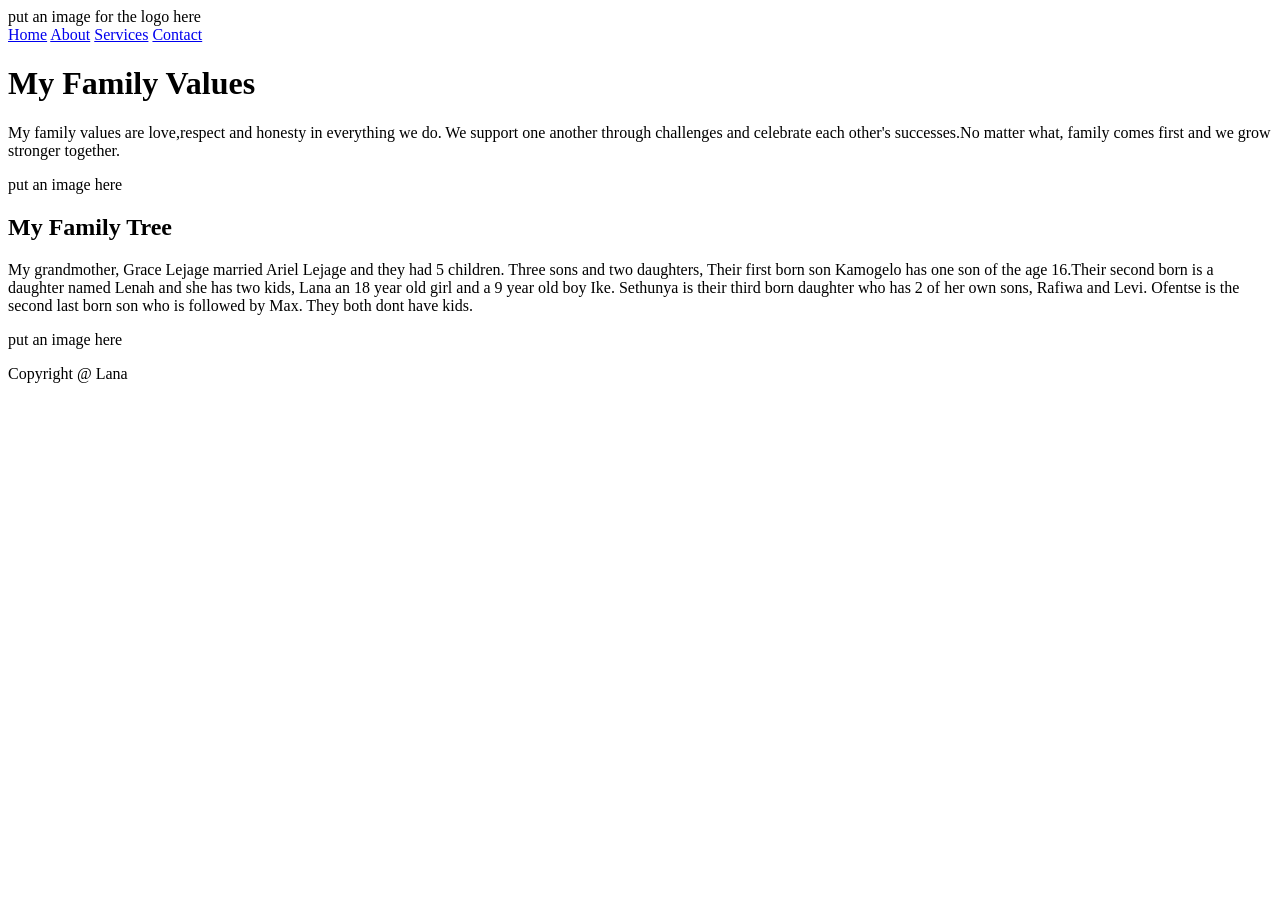
==== index.html @ 3b67d64e "Initial commit: Added simple HTML page" ====
<DOCTYPE html>
<html lang="en">
<head>
	<meta chartset="UTF-8">
	<meta name="viewport" content="width=device-width, initial-scale=1.0">
<title> Lana's Recipe Hub </title>
</head>
 <body>
  <header>
   put an image for the logo here
  </header>
  <nav>
	 <a href="index.html">Home</a>
	 <a href="about.html">About</a>
	 <a href="services.html">Services</a>
	 <a href="contact.html">Contact</a>
  </nav>
  <content>
   <h1>My Family Values </h1>
    <p>
     My family values are love,respect and honesty in everything we do. We support one another through challenges and celebrate each other's successes.No matter what, family comes first and we grow stronger together.
    </p>
     <header> 
      put an image here
     </header>
   <h2>My Family Tree </h2> 
    <p>
     My grandmother, Grace Lejage married Ariel Lejage and they had 5 children. Three sons and two daughters, Their first born son Kamogelo has one son of the age 16.Their second born is a daughter named Lenah and she has two kids, Lana an 18 year old girl and a 9 year old boy Ike. Sethunya is their third born daughter who has 2 of her own sons, Rafiwa and Levi. Ofentse is the second last born son who is followed by Max. They both dont have kids. 
    </p>
     <header>
      put an image here
     </header>
   </content>
   <footer>
    <p>
     Copyright @ Lana
    </p>
   </footer> 
  </body>

</html>
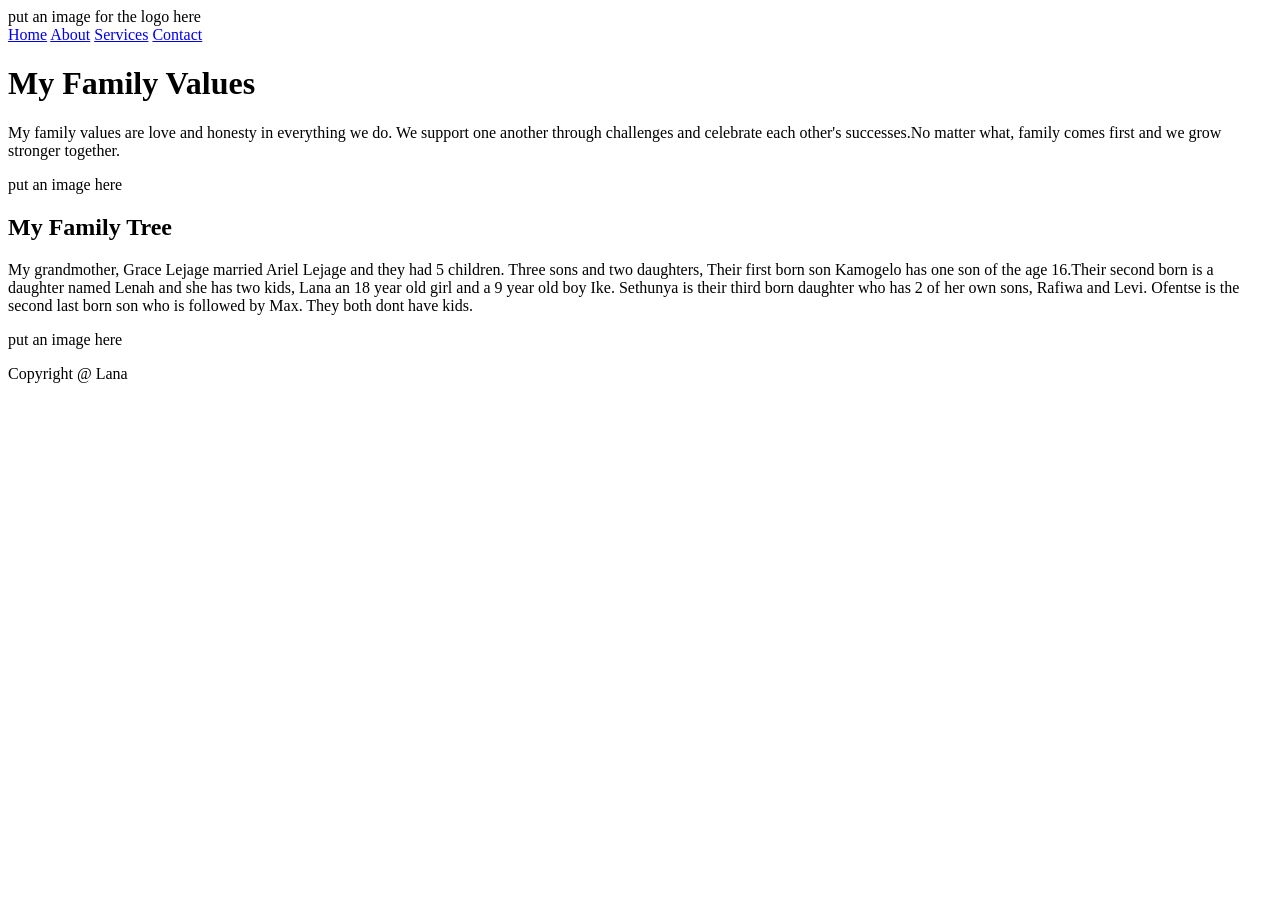
==== commit b76ac915: "Update index.html" ====
--- a/index.html
+++ b/index.html
@@ -18,7 +18,7 @@
   <content>
    <h1>My Family Values </h1>
     <p>
-     My family values are love,respect and honesty in everything we do. We support one another through challenges and celebrate each other's successes.No matter what, family comes first and we grow stronger together.
+     My family values are love and honesty in everything we do. We support one another through challenges and celebrate each other's successes.No matter what, family comes first and we grow stronger together.
     </p>
      <header> 
       put an image here
@@ -38,4 +38,4 @@
    </footer> 
   </body>
 
-</html>+</html>
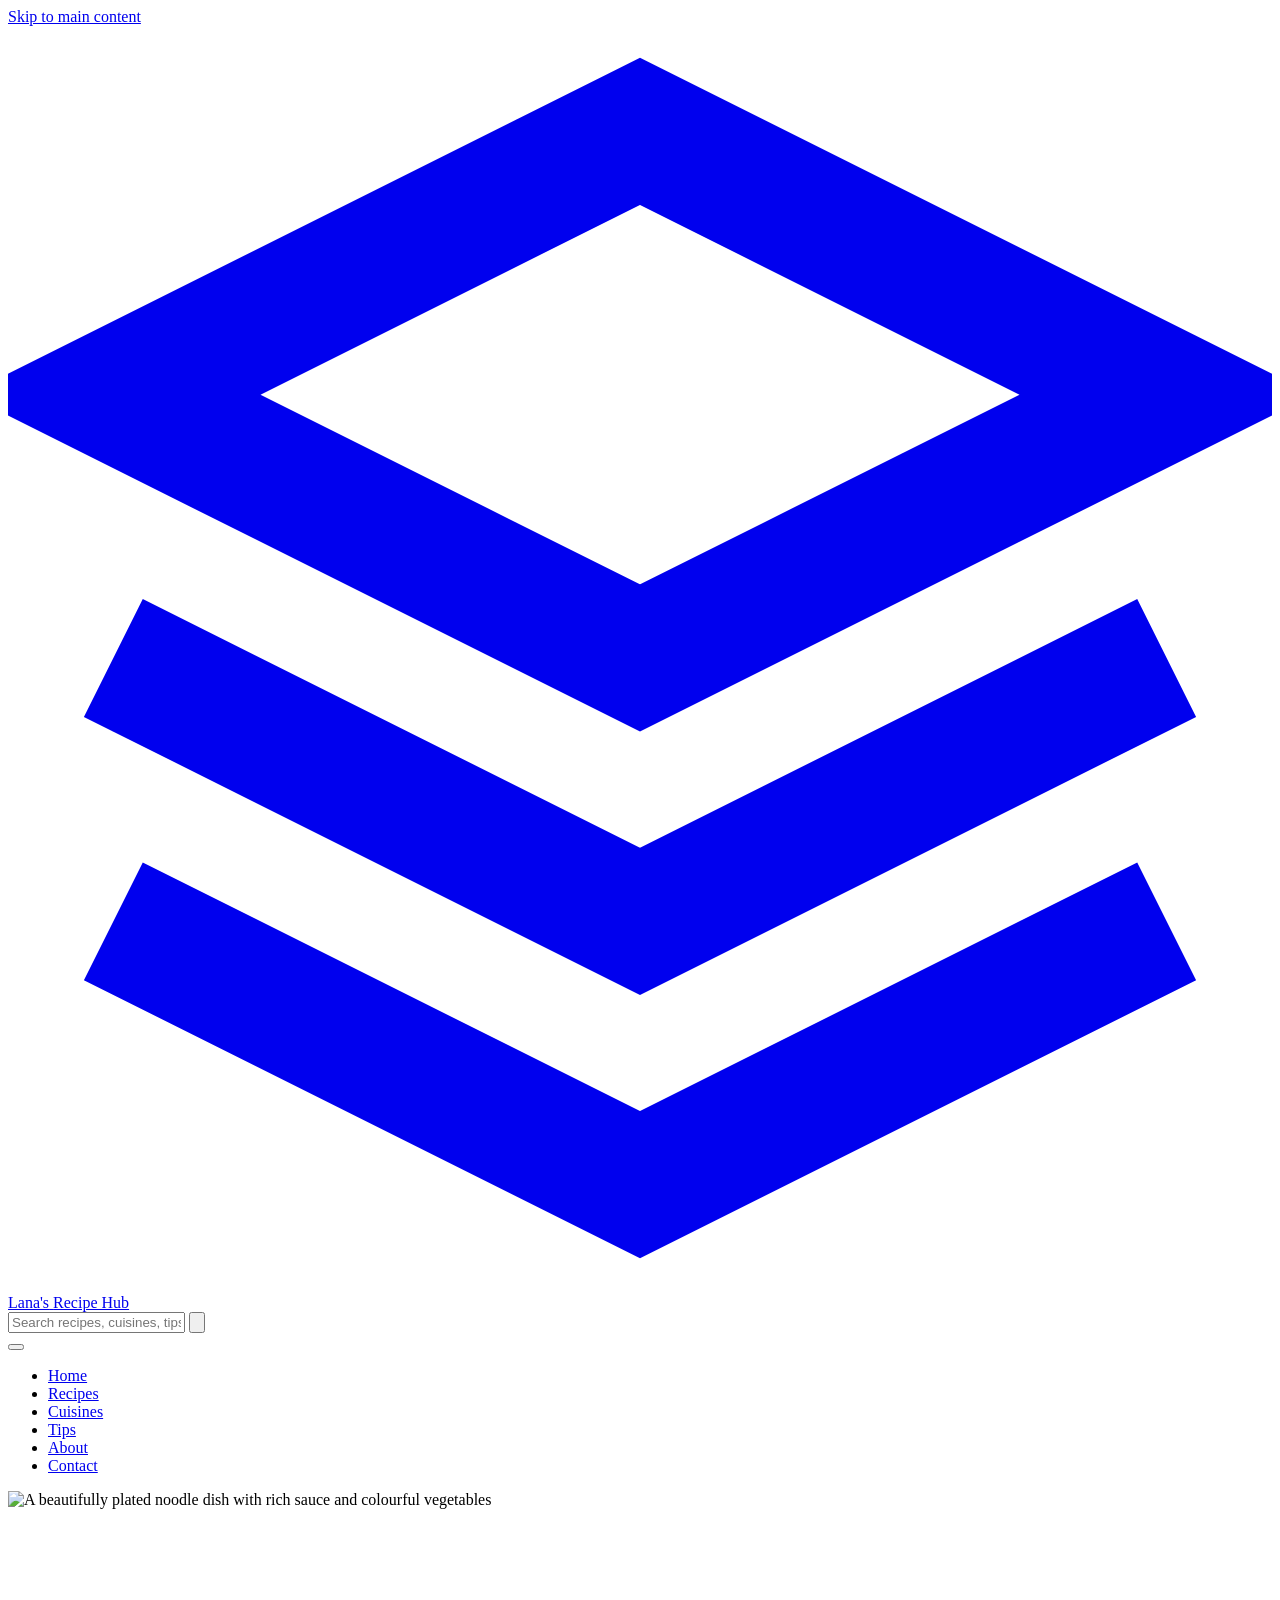
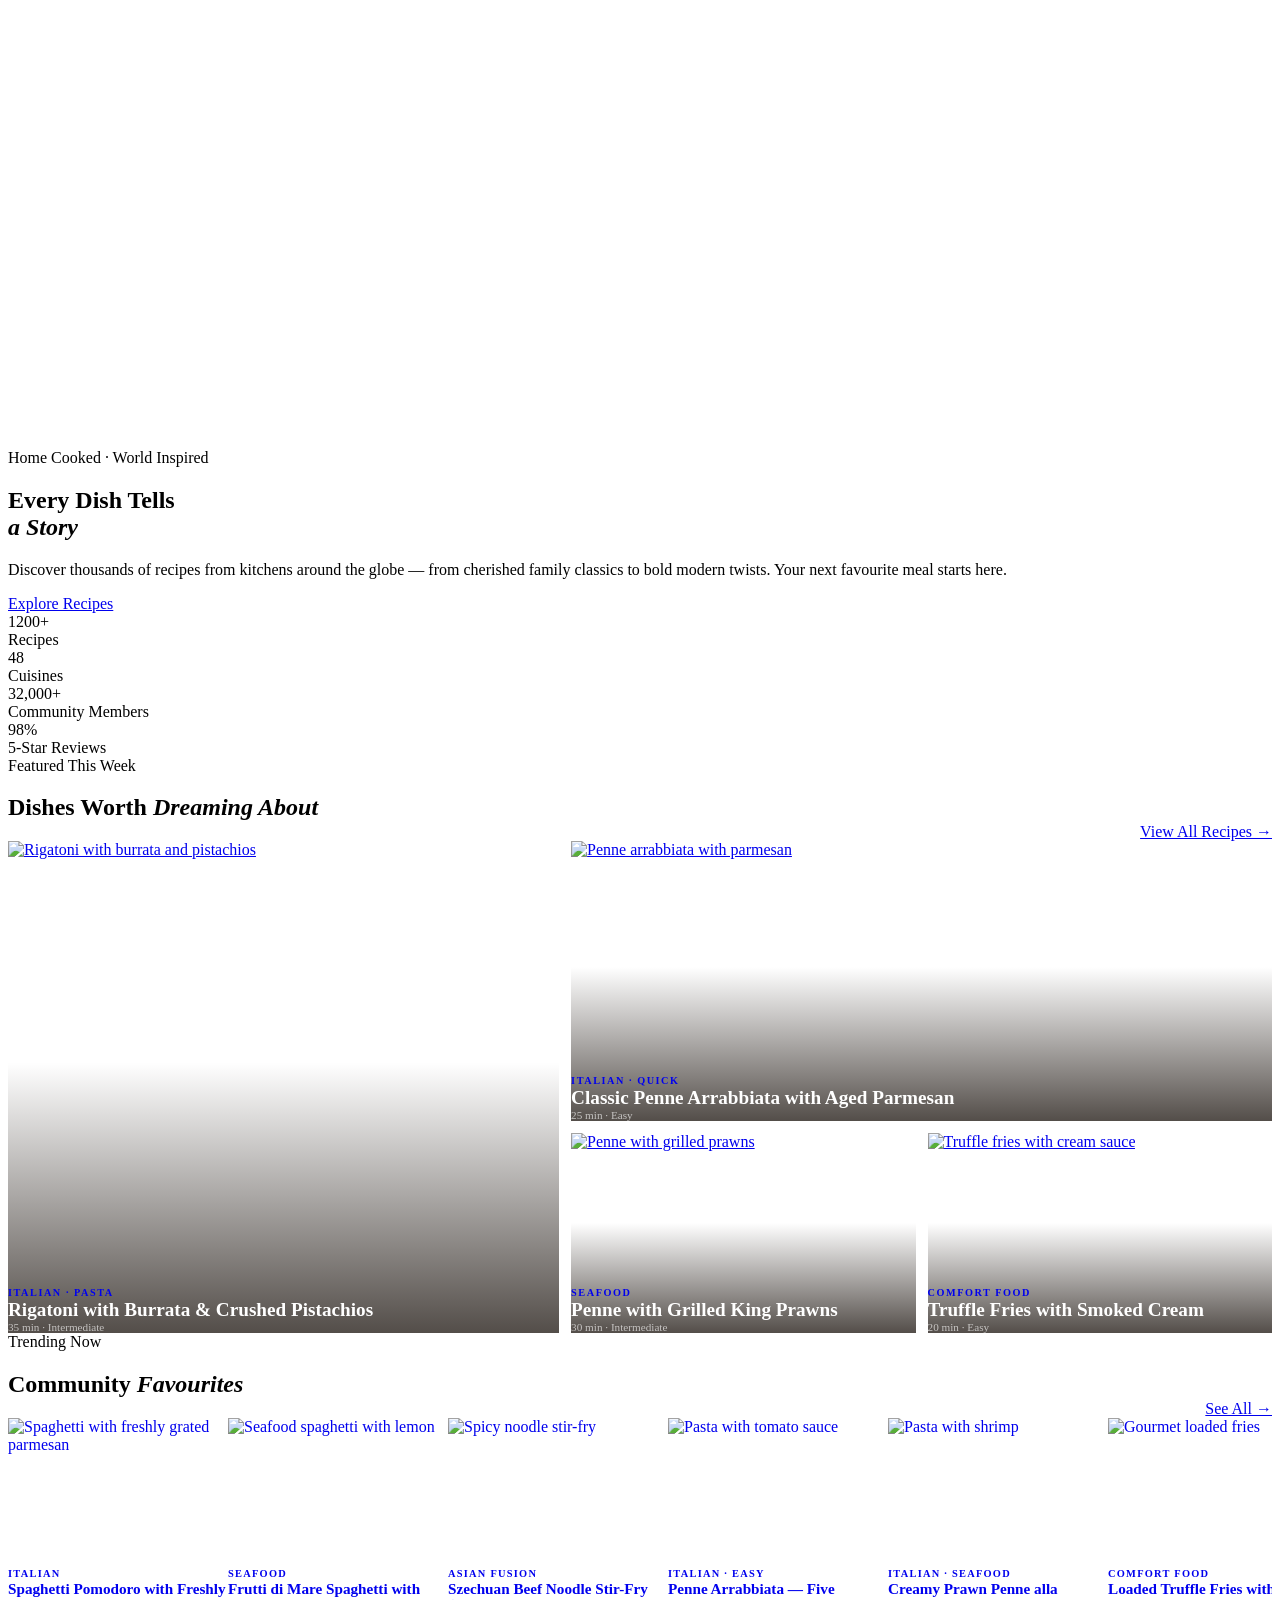
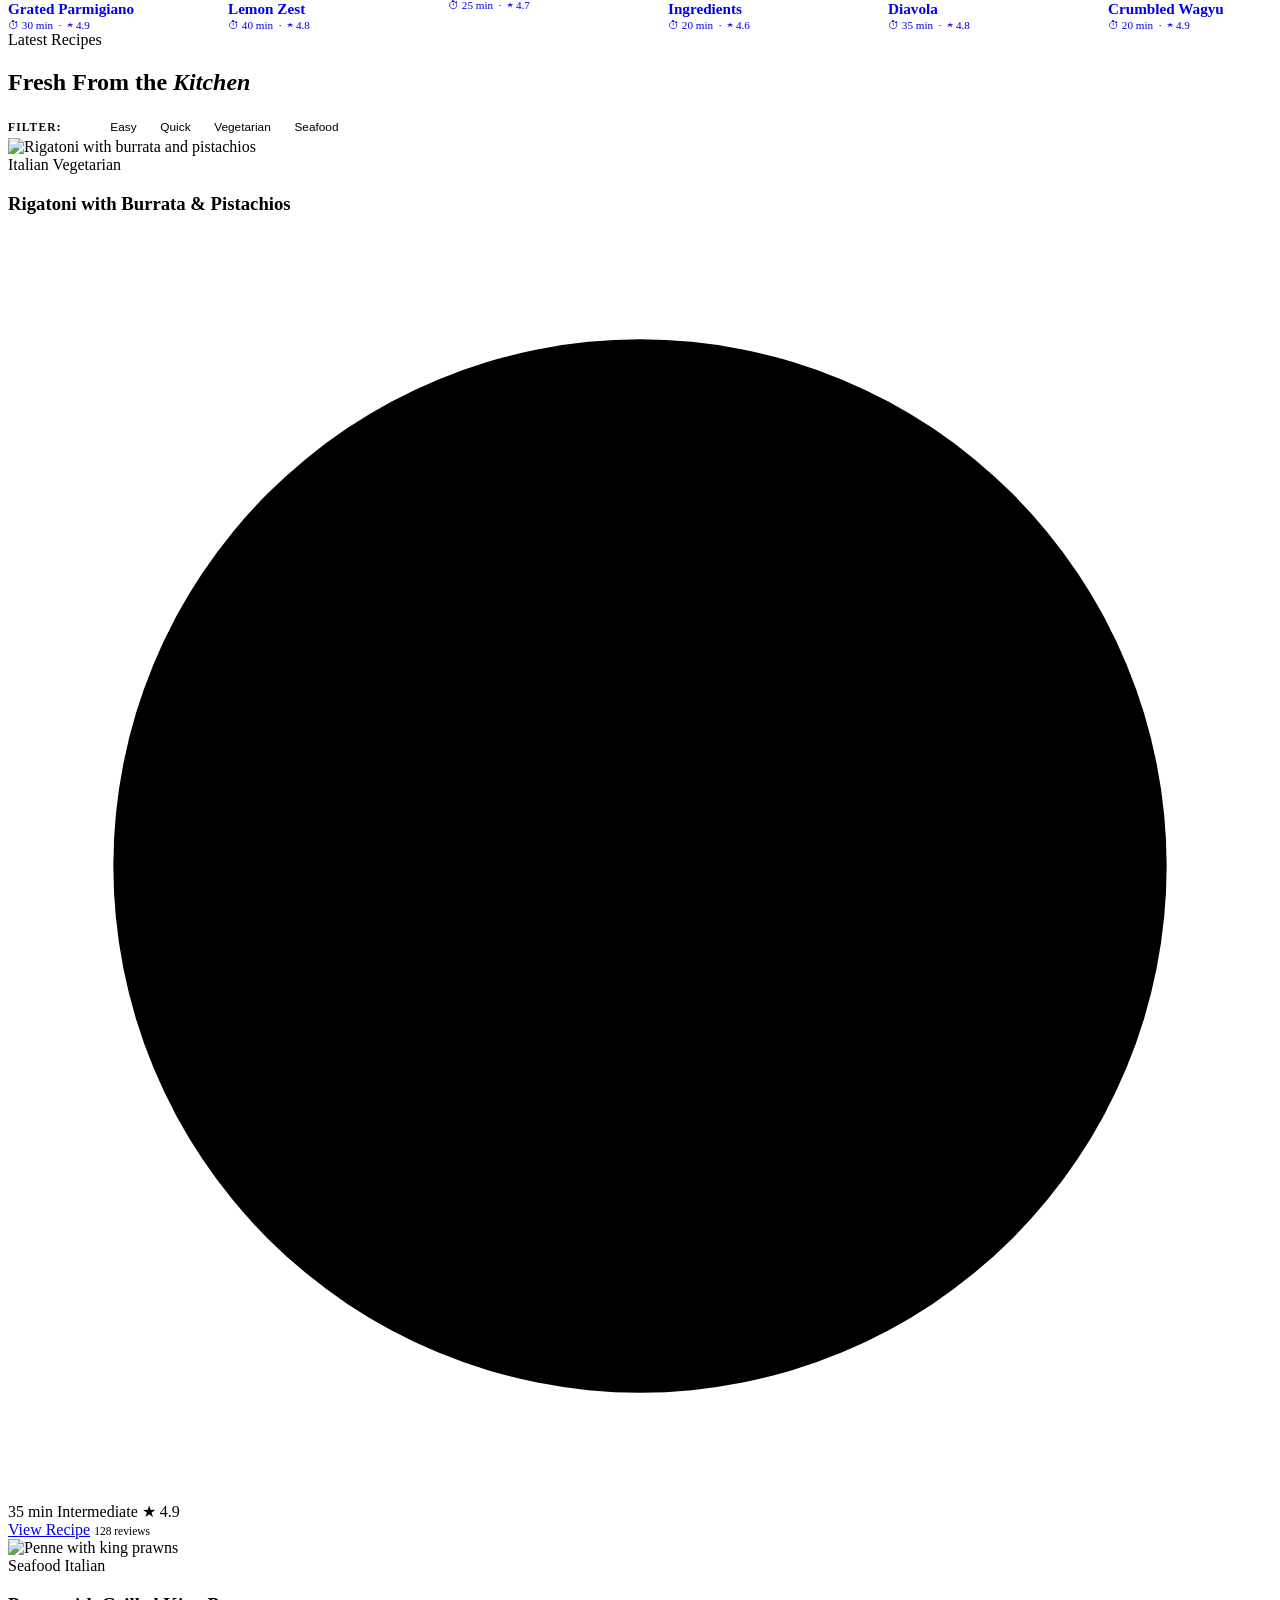
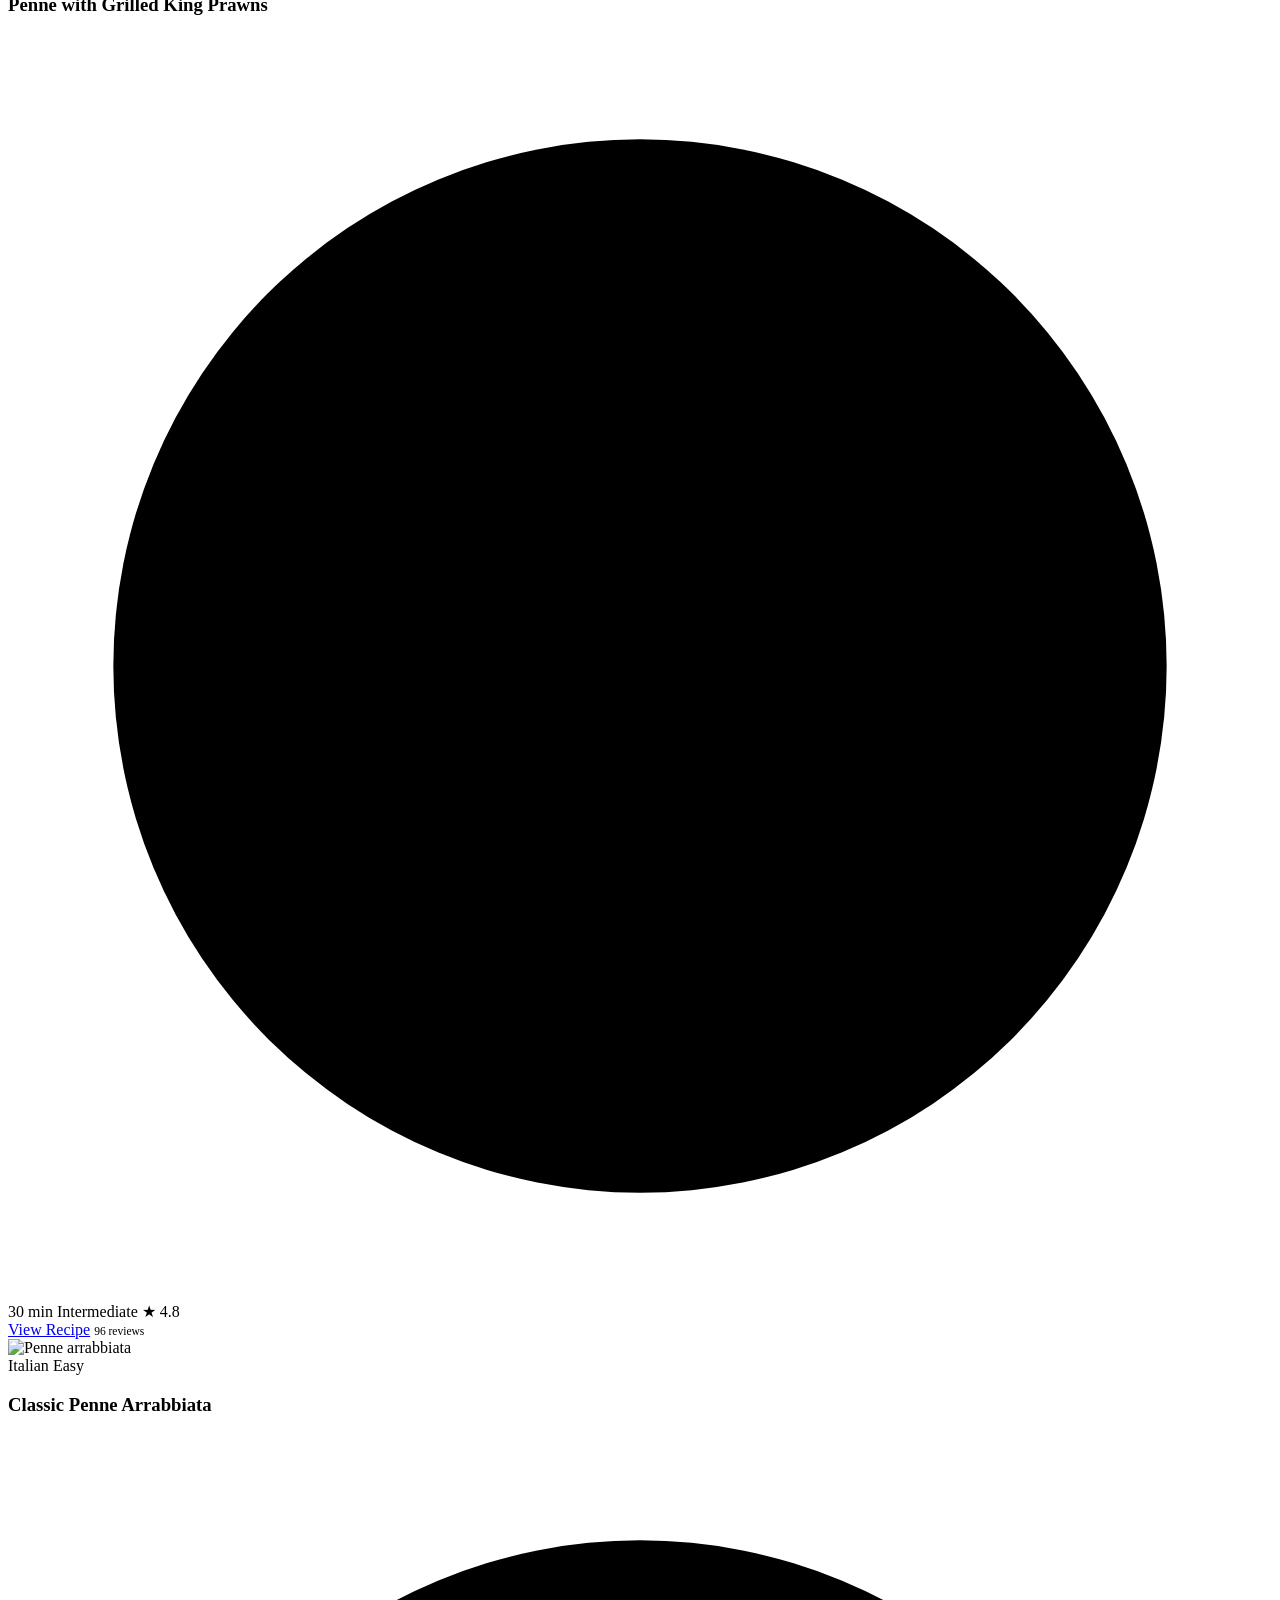
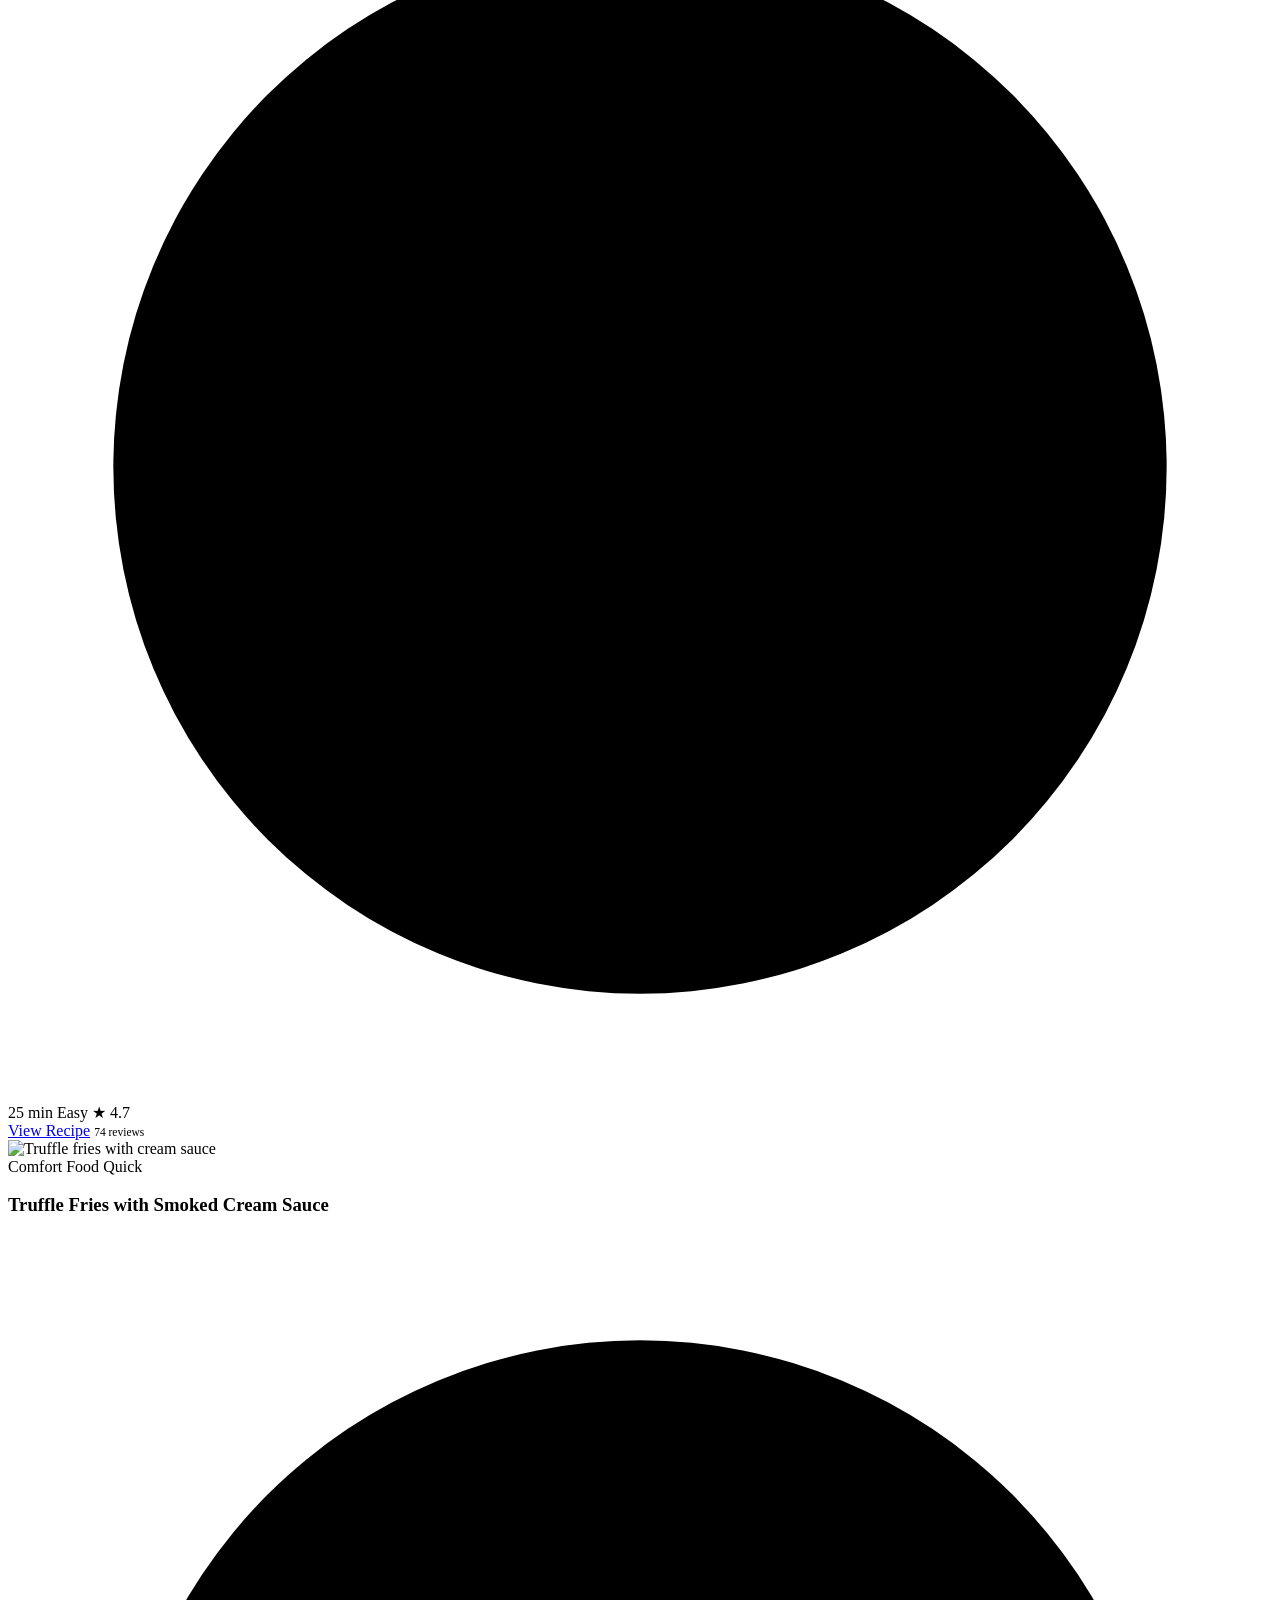
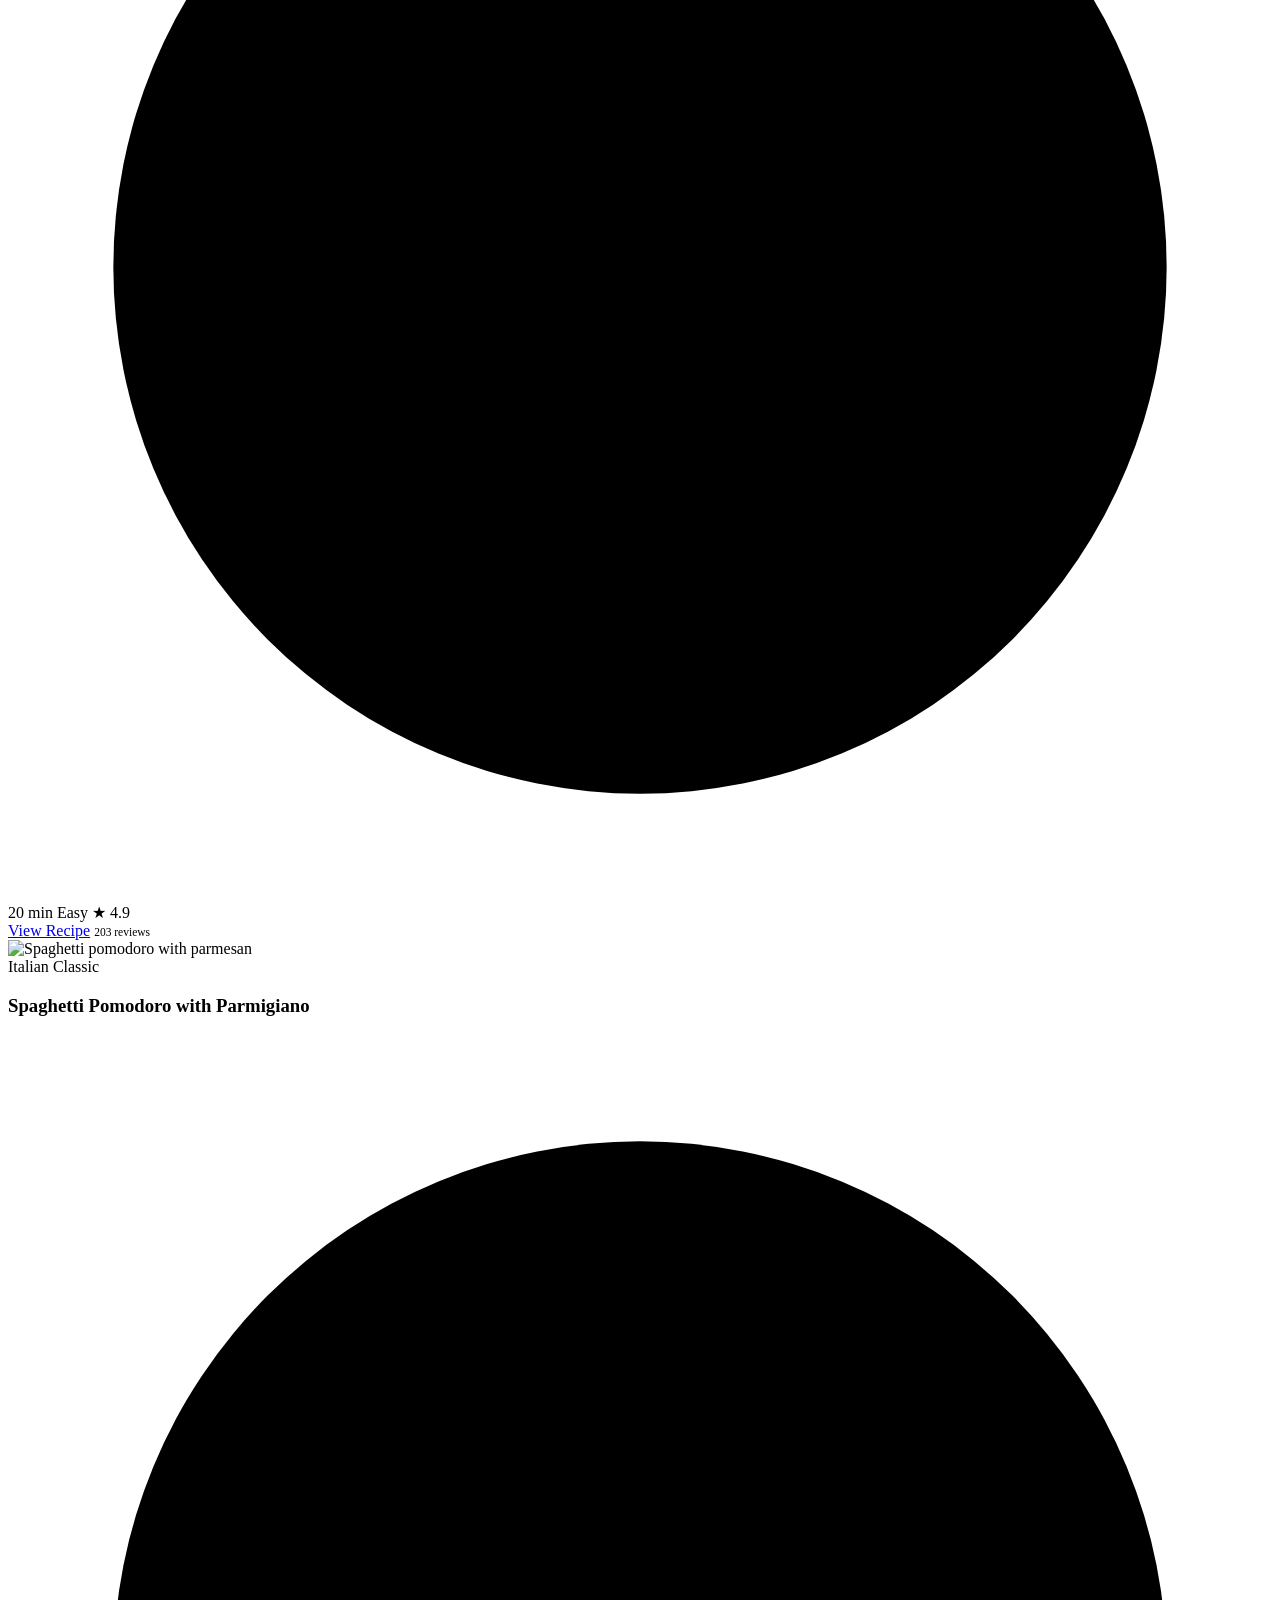
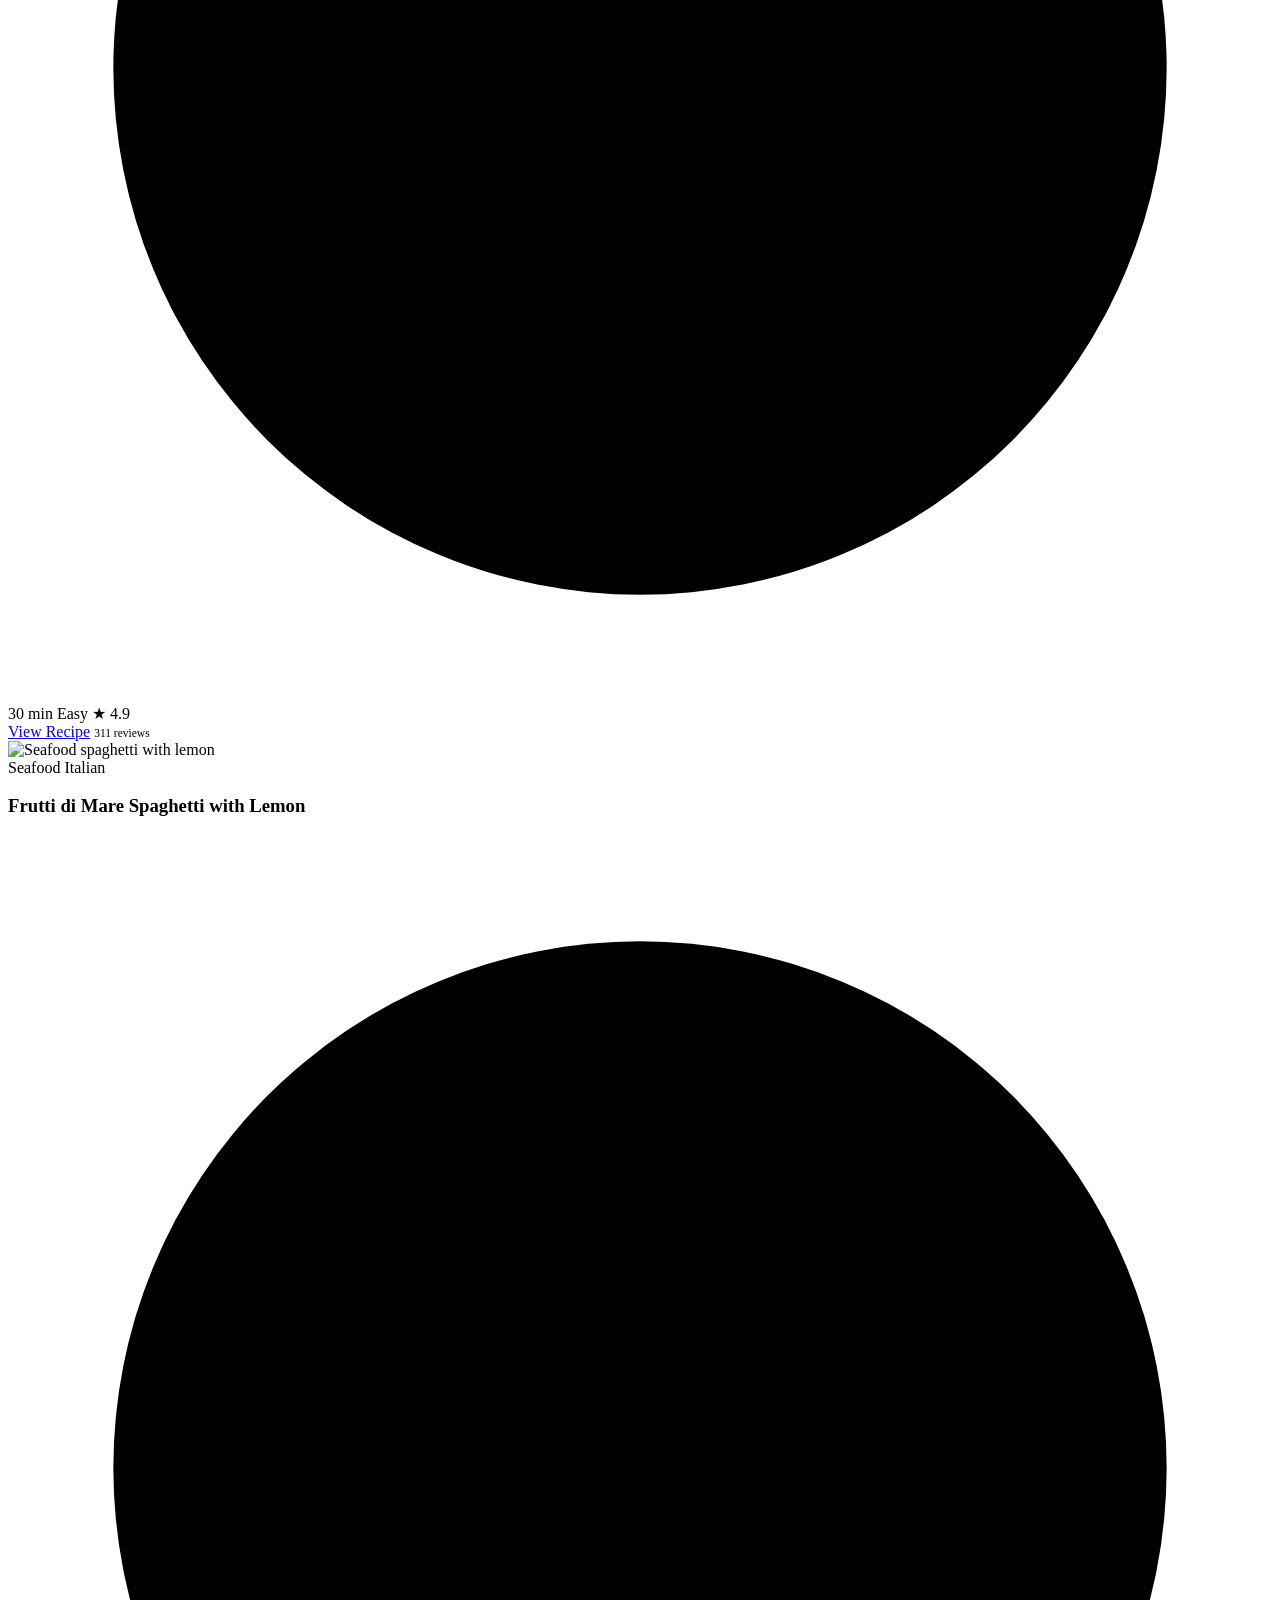
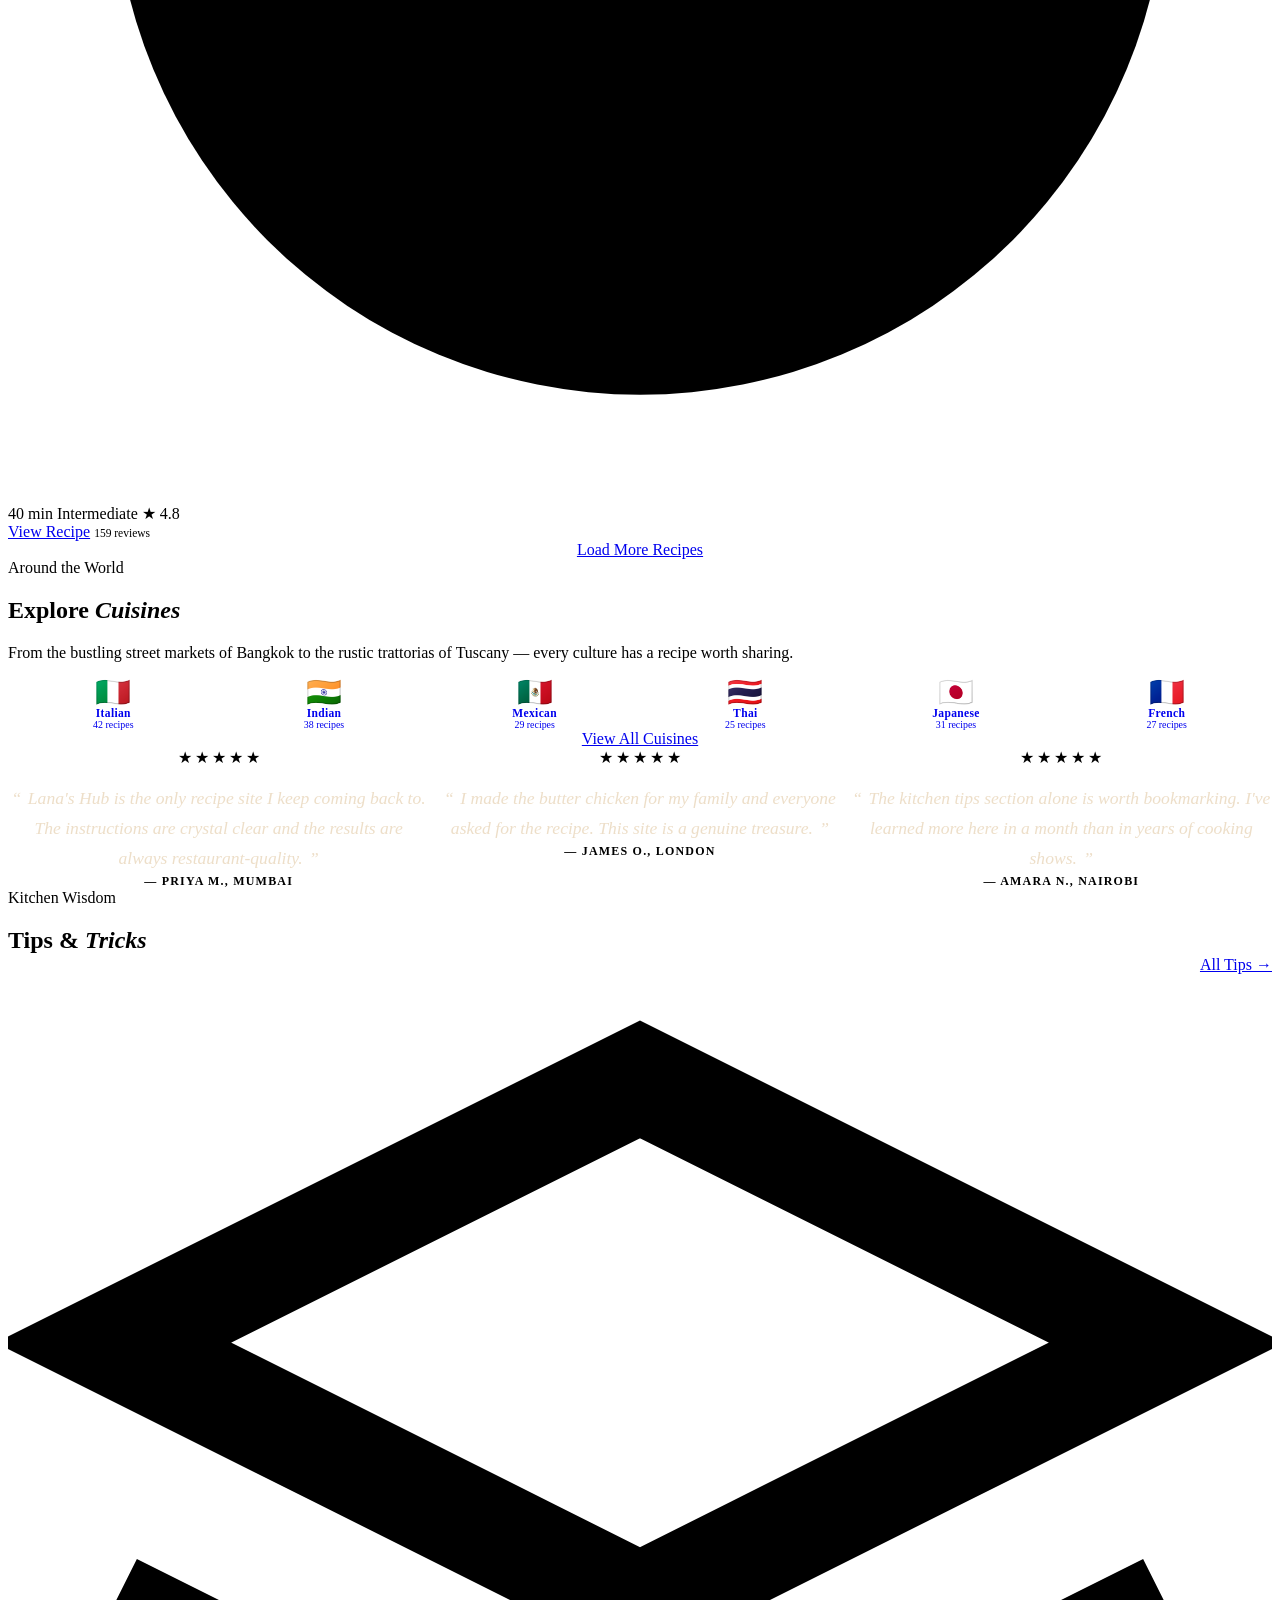
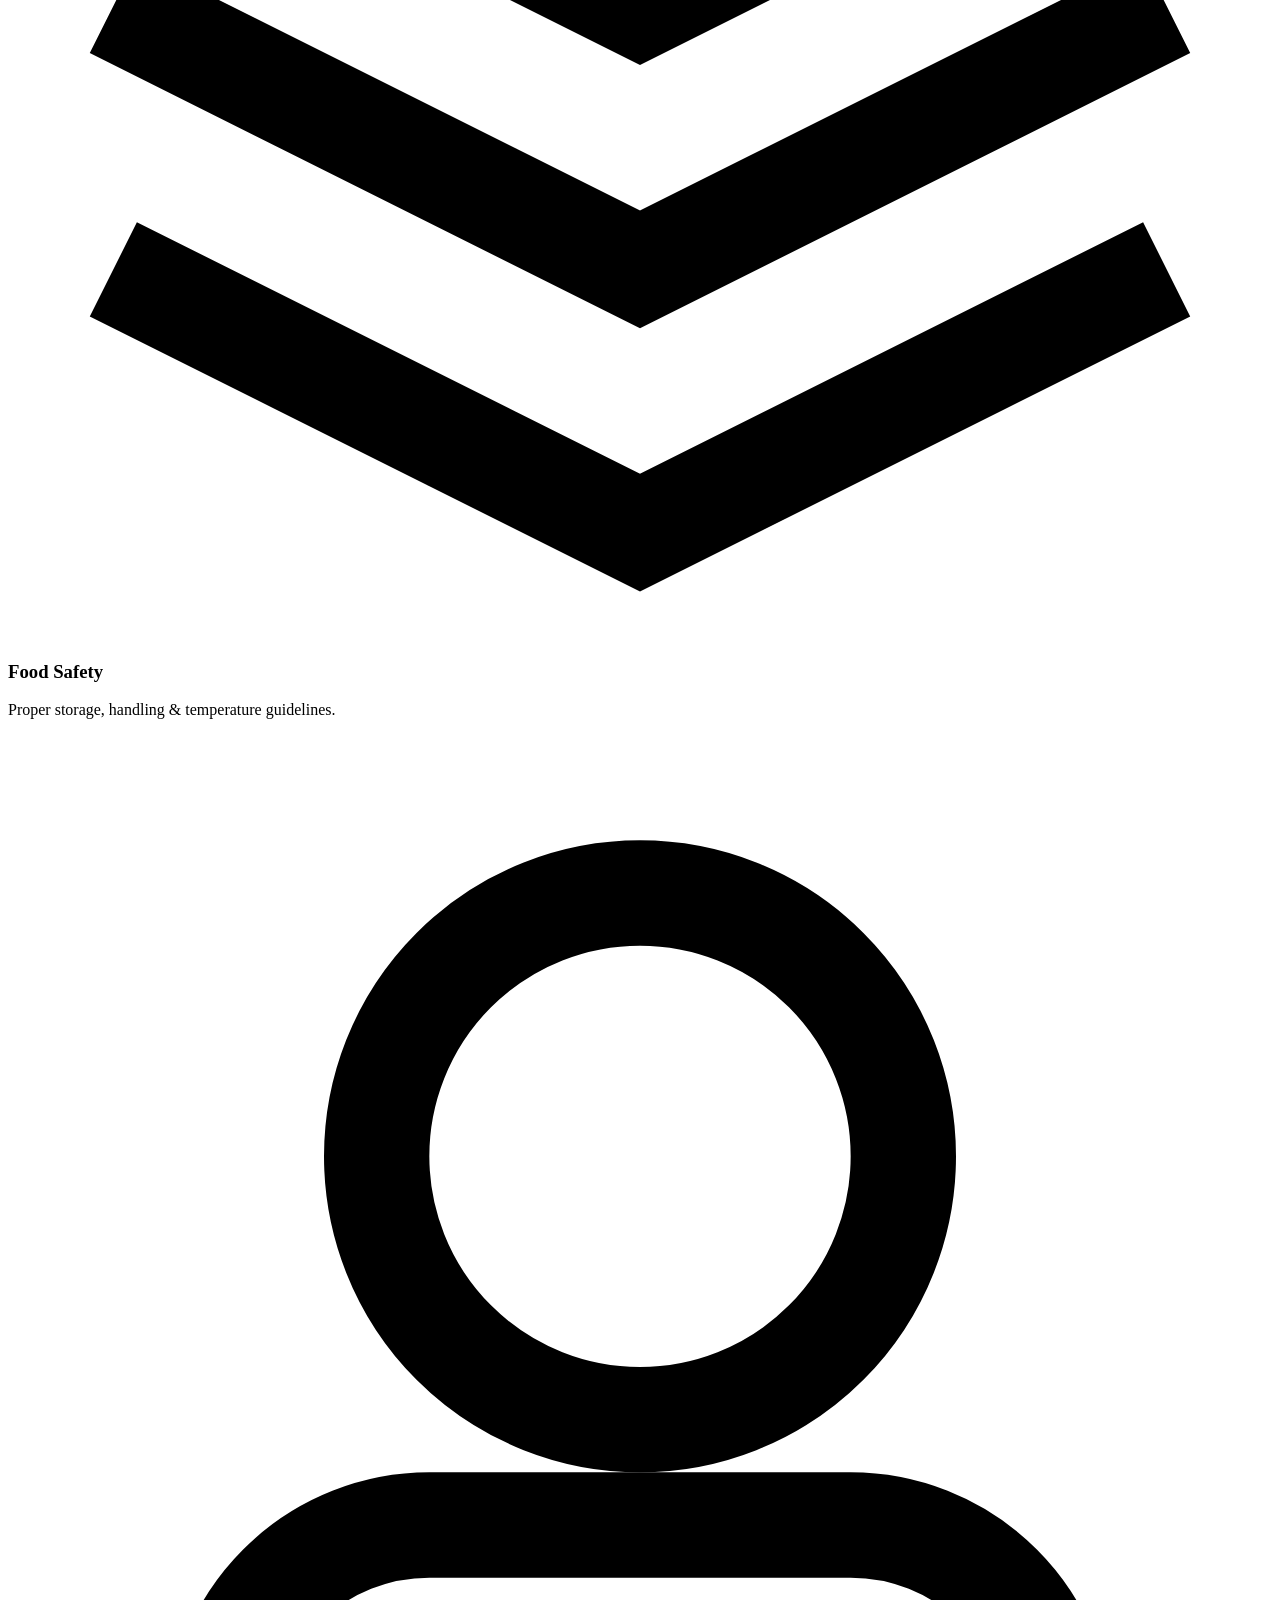
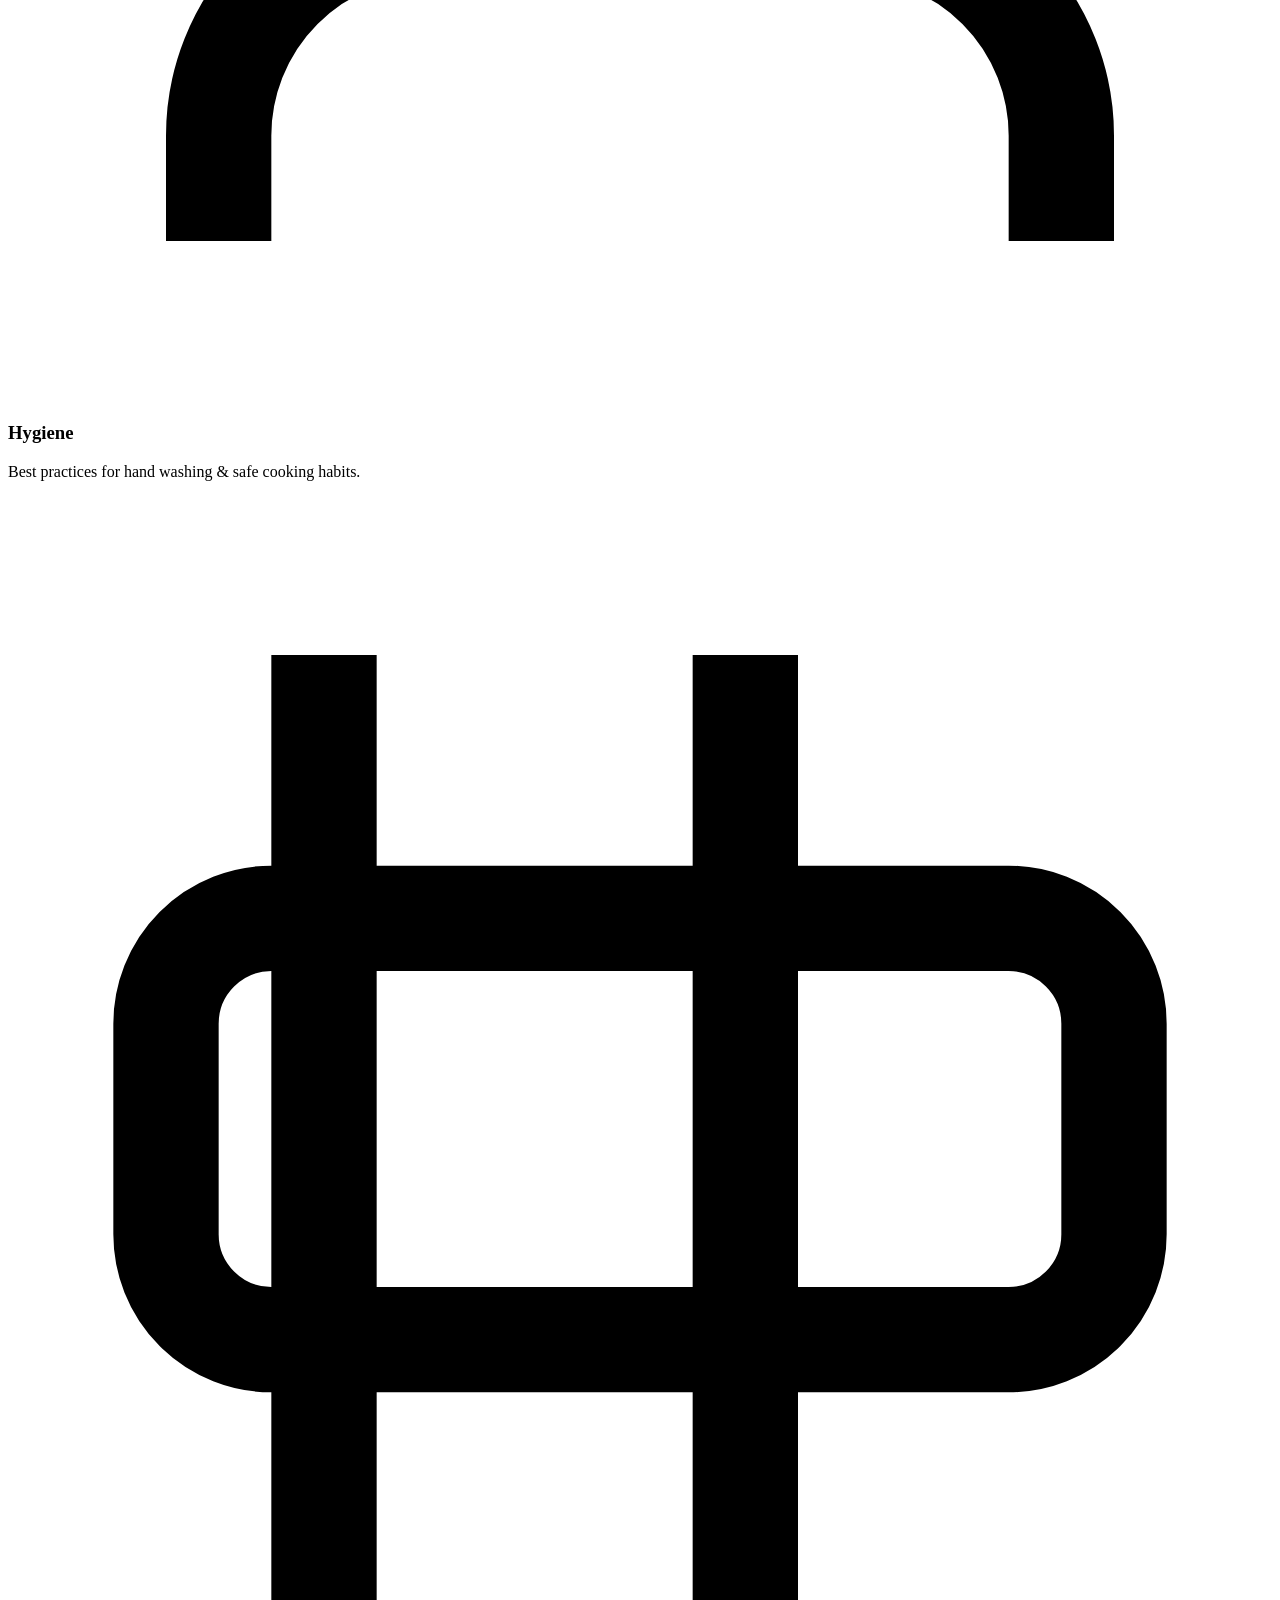
==== commit aca03ad5: "Add files via upload" ====
--- a/index.html
+++ b/index.html
@@ -1,41 +1,985 @@
-<DOCTYPE html>
+<!DOCTYPE html>
 <html lang="en">
 <head>
-	<meta chartset="UTF-8">
-	<meta name="viewport" content="width=device-width, initial-scale=1.0">
-<title> Lana's Recipe Hub </title>
+  <meta charset="UTF-8">
+  <meta name="viewport" content="width=device-width, initial-scale=1.0">
+  <title>Lana's Recipe Hub — Home Cooked, World Inspired</title>
+  <meta name="description" content="Discover thousands of recipes from cuisines around the world. Cooking tips, reviews, and a vibrant community — all at Lana's Recipe Hub.">
+  <link rel="stylesheet" href="style.css">
+  <style>
+    /* ── SCROLL REVEAL ─────────────────────────────────── */
+    .reveal-ready {
+      opacity: 0;
+      transform: translateY(22px);
+      transition: opacity 0.55s cubic-bezier(.4,0,.2,1), transform 0.55s cubic-bezier(.4,0,.2,1);
+    }
+    .reveal-ready.revealed {
+      opacity: 1;
+      transform: translateY(0);
+    }
+
+    /* ── BANNER ENHANCEMENTS ─────────────────────────────── */
+    .banner__img-wrap {
+      aspect-ratio: 21/9;
+    }
+    .banner__img-wrap img {
+      object-position: center 40%;
+    }
+
+    /* ── FEATURED MOSAIC ───────────────────────────────── */
+    .mosaic {
+      display: grid;
+      grid-template-columns: 1.6fr 1fr 1fr;
+      grid-template-rows: 280px 200px;
+      gap: 12px;
+      margin-bottom: var(--sp-16);
+    }
+    .mosaic__item {
+      border-radius: var(--r-lg);
+      overflow: hidden;
+      position: relative;
+      cursor: pointer;
+      background: var(--surface-alt);
+    }
+    .mosaic__item img {
+      width: 100%; height: 100%;
+      object-fit: cover;
+      transition: transform 0.55s cubic-bezier(.4,0,.2,1);
+    }
+    .mosaic__item:hover img { transform: scale(1.07); }
+    .mosaic__item--tall {
+      grid-row: 1 / 3;
+    }
+    .mosaic__item--wide {
+      grid-column: 2 / 4;
+    }
+    .mosaic__overlay {
+      position: absolute; inset: 0;
+      background: linear-gradient(to top, rgba(17,9,3,.72) 0%, transparent 55%);
+      display: flex; flex-direction: column;
+      justify-content: flex-end;
+      padding: var(--sp-5);
+    }
+    .mosaic__tag {
+      font-size: .64rem; font-weight: 700;
+      letter-spacing: .15em; text-transform: uppercase;
+      color: var(--primary-lt); margin-bottom: var(--sp-1);
+    }
+    .mosaic__title {
+      font-family: var(--ff-display);
+      font-size: clamp(.9rem, 1.6vw, 1.2rem);
+      font-weight: 700; color: #fff;
+      line-height: 1.2;
+    }
+    .mosaic__meta {
+      font-size: .7rem; color: rgba(255,255,255,.65);
+      margin-top: var(--sp-2);
+    }
+
+    /* ── CATEGORY PILLS ────────────────────────────────── */
+    .category-pills {
+      display: flex; flex-wrap: wrap; gap: var(--sp-3);
+      margin-bottom: var(--sp-10);
+    }
+    .pill {
+      display: inline-flex; align-items: center; gap: var(--sp-2);
+      padding: .55em 1.2em;
+      border: 1px solid var(--border);
+      border-radius: 100px;
+      font-size: .78rem; font-weight: 500;
+      color: var(--text-body);
+      background: var(--surface);
+      cursor: pointer;
+      transition: border-color var(--t-fast), color var(--t-fast),
+                  background var(--t-fast), transform var(--t-fast);
+      text-decoration: none;
+    }
+    .pill:hover, .pill.active {
+      border-color: var(--primary);
+      color: var(--primary);
+      background: rgba(181,113,42,.06);
+      transform: translateY(-2px);
+    }
+    .pill__dot {
+      width: 7px; height: 7px; border-radius: 50%;
+      background: var(--primary); flex-shrink: 0;
+    }
+
+    /* ── FILTER BAR ────────────────────────────────────── */
+    .filter-bar {
+      display: flex; align-items: center; gap: var(--sp-3);
+      margin-bottom: var(--sp-8); flex-wrap: wrap;
+    }
+    .filter-bar__label {
+      font-size: .72rem; font-weight: 700;
+      letter-spacing: .1em; text-transform: uppercase;
+      color: var(--text-muted); flex-shrink: 0;
+    }
+    .filter-bar .pill { padding: .38em 1em; font-size: .74rem; }
+    .filter-bar .pill.active {
+      background: var(--primary); color: #fff;
+      border-color: var(--primary);
+    }
+
+    /* ── NEWSLETTER STRIP ──────────────────────────────── */
+    .newsletter-strip {
+      background: var(--surface-alt);
+      border: 1px solid var(--border);
+      border-radius: var(--r-lg);
+      padding: var(--sp-10) var(--sp-8);
+      display: flex; align-items: center;
+      gap: var(--sp-8); flex-wrap: wrap;
+      margin-block: var(--sp-16);
+    }
+    .newsletter-strip__text { flex: 1; min-width: 220px; }
+    .newsletter-strip__eyebrow {
+      font-size: .68rem; font-weight: 700;
+      letter-spacing: .18em; text-transform: uppercase;
+      color: var(--primary); margin-bottom: var(--sp-2);
+    }
+    .newsletter-strip__title {
+      font-family: var(--ff-display);
+      font-size: clamp(1.2rem, 2.5vw, 1.7rem);
+      font-weight: 700; color: var(--text-h);
+      margin-bottom: var(--sp-2);
+    }
+    .newsletter-strip__desc {
+      font-size: .84rem; color: var(--text-muted); line-height: 1.65;
+    }
+    .newsletter-form {
+      display: flex; gap: var(--sp-3); flex-wrap: wrap;
+      flex: 1; min-width: 260px;
+    }
+    .newsletter-form input {
+      flex: 1; min-width: 180px;
+      padding: .68em 1em;
+      border: 1px solid var(--border);
+      border-radius: var(--r-sm);
+      font-size: .85rem;
+      background: var(--surface);
+      color: var(--text-body);
+      outline: none;
+      transition: border-color var(--t-fast);
+    }
+    .newsletter-form input:focus { border-color: var(--primary); }
+    .newsletter-form input::placeholder { color: var(--text-light); }
+
+    /* ── TRENDING CAROUSEL ─────────────────────────────── */
+    .trending-scroll {
+      display: flex; gap: var(--sp-4);
+      overflow-x: auto; padding-bottom: var(--sp-3);
+      scrollbar-width: thin;
+      scrollbar-color: var(--border) transparent;
+      -webkit-overflow-scrolling: touch;
+    }
+    .trending-scroll::-webkit-scrollbar { height: 4px; }
+    .trending-scroll::-webkit-scrollbar-track { background: transparent; }
+    .trending-scroll::-webkit-scrollbar-thumb { background: var(--border); border-radius: 4px; }
+
+    .trending-item {
+      flex-shrink: 0; width: 220px;
+      border-radius: var(--r-lg);
+      overflow: hidden;
+      border: 1px solid var(--border);
+      background: var(--surface);
+      transition: border-color var(--t-base), box-shadow var(--t-base), transform var(--t-base);
+      cursor: pointer;
+      text-decoration: none;
+    }
+    .trending-item:hover {
+      border-color: var(--border-dk);
+      box-shadow: var(--sh-md);
+      transform: translateY(-4px);
+    }
+    .trending-item__img {
+      width: 100%; height: 150px; overflow: hidden;
+    }
+    .trending-item__img img {
+      width: 100%; height: 100%; object-fit: cover;
+      transition: transform var(--t-slow);
+    }
+    .trending-item:hover .trending-item__img img { transform: scale(1.08); }
+    .trending-item__body { padding: var(--sp-4); }
+    .trending-item__tag {
+      font-size: .65rem; font-weight: 700;
+      letter-spacing: .12em; text-transform: uppercase;
+      color: var(--primary); margin-bottom: var(--sp-1);
+    }
+    .trending-item__title {
+      font-family: var(--ff-display);
+      font-size: .95rem; font-weight: 600;
+      color: var(--text-h); line-height: 1.3;
+    }
+    .trending-item__meta {
+      font-size: .7rem; color: var(--text-muted);
+      margin-top: var(--sp-2);
+    }
+
+    /* ── TESTIMONIAL BAND ──────────────────────────────── */
+    .testimonial-band {
+      background: var(--nav-bg);
+      padding-block: var(--sp-12);
+      margin-block: var(--sp-16);
+    }
+    .testimonial-band .container {
+      display: grid; grid-template-columns: repeat(3, 1fr);
+      gap: var(--sp-8);
+    }
+    .testimonial {
+      text-align: center;
+    }
+    .testimonial__quote {
+      font-family: var(--ff-display);
+      font-size: clamp(.95rem, 1.4vw, 1.1rem);
+      font-style: italic;
+      color: rgba(234,216,190,.85);
+      line-height: 1.7;
+      margin-bottom: var(--sp-5);
+    }
+    .testimonial__quote::before { content: '\201C'; color: var(--primary-lt); margin-right: 2px; }
+    .testimonial__quote::after  { content: '\201D'; color: var(--primary-lt); margin-left: 2px; }
+    .testimonial__author {
+      font-size: .75rem; font-weight: 600;
+      letter-spacing: .1em; text-transform: uppercase;
+      color: var(--primary-lt);
+    }
+    .testimonial__stars {
+      display: flex; justify-content: center; gap: 3px;
+      margin-bottom: var(--sp-4);
+    }
+    .testimonial__stars span { color: var(--primary); font-size: 1rem; }
+
+    /* ── CUISINE PREVIEW STRIP ─────────────────────────── */
+    .cuisine-strip {
+      display: grid; grid-template-columns: repeat(6, 1fr);
+      gap: var(--sp-4); margin-bottom: var(--sp-4);
+    }
+    .cuisine-pill {
+      display: flex; flex-direction: column; align-items: center;
+      gap: var(--sp-3); padding: var(--sp-4);
+      border: 1px solid var(--border);
+      border-radius: var(--r-lg);
+      background: var(--surface);
+      cursor: pointer; text-decoration: none;
+      transition: border-color var(--t-base), transform var(--t-base), box-shadow var(--t-base);
+    }
+    .cuisine-pill:hover {
+      border-color: var(--primary);
+      transform: translateY(-3px);
+      box-shadow: var(--sh-sm);
+    }
+    .cuisine-pill__flag {
+      font-size: 1.8rem; line-height: 1;
+    }
+    .cuisine-pill__name {
+      font-size: .72rem; font-weight: 600;
+      color: var(--text-body); text-align: center;
+      letter-spacing: .03em;
+    }
+    .cuisine-pill__count {
+      font-size: .62rem; color: var(--text-light);
+    }
+
+    /* ── RESPONSIVE EXTRAS ─────────────────────────────── */
+    @media (max-width: 900px) {
+      .mosaic {
+        grid-template-columns: 1fr 1fr;
+        grid-template-rows: 220px 180px 180px;
+      }
+      .mosaic__item--tall {
+        grid-row: 1 / 2;
+        grid-column: 1 / 3;
+      }
+      .mosaic__item--wide {
+        grid-column: 1 / 2;
+      }
+      .testimonial-band .container {
+        grid-template-columns: 1fr;
+        gap: var(--sp-6);
+      }
+      .cuisine-strip {
+        grid-template-columns: repeat(3, 1fr);
+      }
+      .newsletter-strip { flex-direction: column; gap: var(--sp-6); }
+    }
+
+    @media (max-width: 620px) {
+      .mosaic {
+        grid-template-columns: 1fr;
+        grid-template-rows: auto;
+      }
+      .mosaic__item { height: 200px; }
+      .mosaic__item--tall, .mosaic__item--wide { grid-column: auto; grid-row: auto; }
+      .category-pills { gap: var(--sp-2); }
+      .cuisine-strip { grid-template-columns: repeat(3, 1fr); }
+      .newsletter-strip { padding: var(--sp-6); }
+    }
+  </style>
 </head>
- <body>
-  <header>
-   put an image for the logo here
+<body>
+
+  <!-- Skip to main content -->
+  <a href="#main-content" class="skip-link">Skip to main content</a>
+
+  <!-- ── HEADER ─────────────────────────────────────────────── -->
+  <header class="site-header">
+    <div class="topbar">
+      <a href="index.html" class="logo">
+        <div class="logo__icon">
+          <svg xmlns="http://www.w3.org/2000/svg" viewBox="0 0 24 24" fill="none" stroke="currentColor" stroke-width="2.5">
+            <path d="M12 2L2 7l10 5 10-5-10-5zM2 17l10 5 10-5M2 12l10 5 10-5"/>
+          </svg>
+        </div>
+        <div class="logo__wordmark">
+          <span class="logo__name">Lana's</span>
+          <span class="logo__tagline">Recipe Hub</span>
+        </div>
+      </a>
+
+      <form class="search-form" action="#" method="GET" role="search">
+        <input type="text" placeholder="Search recipes, cuisines, tips…" aria-label="Search">
+        <button type="submit" aria-label="Search">
+          <svg xmlns="http://www.w3.org/2000/svg" viewBox="0 0 24 24" fill="none" stroke="currentColor" stroke-width="2.5">
+            <circle cx="11" cy="11" r="8"></circle>
+            <line x1="21" y1="21" x2="16.65" y2="16.65"></line>
+          </svg>
+        </button>
+      </form>
+
+      <button class="nav-toggle" aria-expanded="false" aria-label="Toggle navigation">
+        <span></span><span></span><span></span>
+      </button>
+    </div>
+
+    <!-- Primary Navigation -->
+    <nav class="primary-nav" aria-label="Main navigation">
+      <div class="container">
+        <ul class="nav-list" id="nav-list">
+          <li><a href="index.html" aria-current="page">Home</a></li>
+          <li><a href="recipe-detail.html">Recipes</a></li>
+          <li><a href="cuisines.html">Cuisines</a></li>
+          <li><a href="tips.html">Tips</a></li>
+          <li><a href="about.html">About</a></li>
+          <li><a href="contact.html">Contact</a></li>
+        </ul>
+      </div>
+    </nav>
   </header>
-  <nav>
-	 <a href="index.html">Home</a>
-	 <a href="about.html">About</a>
-	 <a href="services.html">Services</a>
-	 <a href="contact.html">Contact</a>
-  </nav>
-  <content>
-   <h1>My Family Values </h1>
-    <p>
-     My family values are love and honesty in everything we do. We support one another through challenges and celebrate each other's successes.No matter what, family comes first and we grow stronger together.
-    </p>
-     <header> 
-      put an image here
-     </header>
-   <h2>My Family Tree </h2> 
-    <p>
-     My grandmother, Grace Lejage married Ariel Lejage and they had 5 children. Three sons and two daughters, Their first born son Kamogelo has one son of the age 16.Their second born is a daughter named Lenah and she has two kids, Lana an 18 year old girl and a 9 year old boy Ike. Sethunya is their third born daughter who has 2 of her own sons, Rafiwa and Levi. Ofentse is the second last born son who is followed by Max. They both dont have kids. 
-    </p>
-     <header>
-      put an image here
-     </header>
-   </content>
-   <footer>
-    <p>
-     Copyright @ Lana
-    </p>
-   </footer> 
-  </body>
-
+
+  <!-- ── MAIN ───────────────────────────────────────────────── -->
+  <main id="main-content">
+
+    <!-- ── BANNER ─────────────────────────────────────────────── -->
+    <section class="banner" aria-label="Welcome to Lana's Recipe Hub">
+      <div class="banner__img-wrap">
+        <img src="images/img1.jpg" alt="A beautifully plated noodle dish with rich sauce and colourful vegetables" loading="eager">
+      </div>
+      <div class="banner__content">
+        <p class="banner__eyebrow anim-fiu d-1">Home Cooked · World Inspired</p>
+        <h1 class="banner__title anim-fiu d-2">
+          Every Dish Tells<br><em>a Story</em>
+        </h1>
+        <p class="banner__desc anim-fiu d-3">
+          Discover thousands of recipes from kitchens around the globe — from cherished family classics to bold modern twists. Your next favourite meal starts here.
+        </p>
+        <div class="banner__actions anim-fiu d-4">
+          <a href="recipe-detail.html" class="btn btn-primary btn-lg">Explore Recipes</a>
+          <a href="cuisines.html" class="btn btn-secondary btn-lg" style="color: rgba(255,255,255,.85); border-color: rgba(255,255,255,.45);">Browse Cuisines</a>
+        </div>
+      </div>
+    </section>
+
+    <!-- ── STATS STRIP ──────────────────────────────────────── -->
+    <div class="stats-strip" role="region" aria-label="Site statistics">
+      <div class="container">
+        <div class="stat">
+          <div class="stat__number" data-target="1200" data-suffix="+">1200+</div>
+          <div class="stat__label">Recipes</div>
+        </div>
+        <div class="stat">
+          <div class="stat__number" data-target="48" data-suffix="">48</div>
+          <div class="stat__label">Cuisines</div>
+        </div>
+        <div class="stat">
+          <div class="stat__number" data-target="32000" data-suffix="+">32,000+</div>
+          <div class="stat__label">Community Members</div>
+        </div>
+        <div class="stat">
+          <div class="stat__number" data-target="98" data-suffix="%">98%</div>
+          <div class="stat__label">5-Star Reviews</div>
+        </div>
+      </div>
+    </div>
+
+    <!-- ── FEATURED MOSAIC ───────────────────────────────────── -->
+    <section class="section section--sm" aria-label="Featured dishes">
+      <div class="container">
+        <div class="section__hd" style="display:flex; align-items:flex-end; justify-content:space-between; flex-wrap:wrap; gap:1rem;">
+          <div>
+            <span class="section__label">Featured This Week</span>
+            <h2 class="section__title">Dishes Worth <em>Dreaming About</em></h2>
+          </div>
+          <a href="recipe-detail.html" class="btn btn-ghost">View All Recipes →</a>
+        </div>
+
+        <div class="mosaic">
+          <!-- Tall main image -->
+          <a href="recipe-detail.html" class="mosaic__item mosaic__item--tall">
+            <img src="images/img2.png" alt="Rigatoni with burrata and pistachios">
+            <div class="mosaic__overlay">
+              <span class="mosaic__tag">Italian · Pasta</span>
+              <div class="mosaic__title">Rigatoni with Burrata &amp; Crushed Pistachios</div>
+              <div class="mosaic__meta">35 min · Intermediate</div>
+            </div>
+          </a>
+          <!-- Wide top-right -->
+          <a href="recipe-detail.html" class="mosaic__item mosaic__item--wide">
+            <img src="images/img3.jpg" alt="Penne arrabbiata with parmesan">
+            <div class="mosaic__overlay">
+              <span class="mosaic__tag">Italian · Quick</span>
+              <div class="mosaic__title">Classic Penne Arrabbiata with Aged Parmesan</div>
+              <div class="mosaic__meta">25 min · Easy</div>
+            </div>
+          </a>
+          <!-- Bottom-right 1 -->
+          <a href="recipe-detail.html" class="mosaic__item">
+            <img src="images/img4.jpg" alt="Penne with grilled prawns">
+            <div class="mosaic__overlay">
+              <span class="mosaic__tag">Seafood</span>
+              <div class="mosaic__title">Penne with Grilled King Prawns</div>
+              <div class="mosaic__meta">30 min · Intermediate</div>
+            </div>
+          </a>
+          <!-- Bottom-right 2 -->
+          <a href="recipe-detail.html" class="mosaic__item">
+            <img src="images/img5.jpg" alt="Truffle fries with cream sauce">
+            <div class="mosaic__overlay">
+              <span class="mosaic__tag">Comfort Food</span>
+              <div class="mosaic__title">Truffle Fries with Smoked Cream</div>
+              <div class="mosaic__meta">20 min · Easy</div>
+            </div>
+          </a>
+        </div>
+      </div>
+    </section>
+
+    <!-- ── TRENDING RECIPES ─────────────────────────────────── -->
+    <section class="section section--alt">
+      <div class="container">
+        <div class="section__hd" style="display:flex; align-items:flex-end; justify-content:space-between; flex-wrap:wrap; gap:1rem; margin-bottom: var(--sp-6);">
+          <div>
+            <span class="section__label">Trending Now</span>
+            <h2 class="section__title">Community <em>Favourites</em></h2>
+          </div>
+          <a href="recipe-detail.html" class="btn btn-ghost">See All →</a>
+        </div>
+
+        <div class="trending-scroll">
+          <a href="recipe-detail.html" class="trending-item">
+            <div class="trending-item__img">
+              <img src="images/img6.jpg" alt="Spaghetti with freshly grated parmesan">
+            </div>
+            <div class="trending-item__body">
+              <div class="trending-item__tag">Italian</div>
+              <div class="trending-item__title">Spaghetti Pomodoro with Freshly Grated Parmigiano</div>
+              <div class="trending-item__meta">⏱ 30 min &nbsp;·&nbsp; ★ 4.9</div>
+            </div>
+          </a>
+          <a href="recipe-detail.html" class="trending-item">
+            <div class="trending-item__img">
+              <img src="images/img7.jpg" alt="Seafood spaghetti with lemon">
+            </div>
+            <div class="trending-item__body">
+              <div class="trending-item__tag">Seafood</div>
+              <div class="trending-item__title">Frutti di Mare Spaghetti with Lemon Zest</div>
+              <div class="trending-item__meta">⏱ 40 min &nbsp;·&nbsp; ★ 4.8</div>
+            </div>
+          </a>
+          <a href="recipe-detail.html" class="trending-item">
+            <div class="trending-item__img">
+              <img src="images/img1.jpg" alt="Spicy noodle stir-fry">
+            </div>
+            <div class="trending-item__body">
+              <div class="trending-item__tag">Asian Fusion</div>
+              <div class="trending-item__title">Szechuan Beef Noodle Stir-Fry</div>
+              <div class="trending-item__meta">⏱ 25 min &nbsp;·&nbsp; ★ 4.7</div>
+            </div>
+          </a>
+          <a href="recipe-detail.html" class="trending-item">
+            <div class="trending-item__img">
+              <img src="images/img3.jpg" alt="Pasta with tomato sauce">
+            </div>
+            <div class="trending-item__body">
+              <div class="trending-item__tag">Italian · Easy</div>
+              <div class="trending-item__title">Penne Arrabbiata — Five Ingredients</div>
+              <div class="trending-item__meta">⏱ 20 min &nbsp;·&nbsp; ★ 4.6</div>
+            </div>
+          </a>
+          <a href="recipe-detail.html" class="trending-item">
+            <div class="trending-item__img">
+              <img src="images/img4.jpg" alt="Pasta with shrimp">
+            </div>
+            <div class="trending-item__body">
+              <div class="trending-item__tag">Italian · Seafood</div>
+              <div class="trending-item__title">Creamy Prawn Penne alla Diavola</div>
+              <div class="trending-item__meta">⏱ 35 min &nbsp;·&nbsp; ★ 4.8</div>
+            </div>
+          </a>
+          <a href="recipe-detail.html" class="trending-item">
+            <div class="trending-item__img">
+              <img src="images/img5.jpg" alt="Gourmet loaded fries">
+            </div>
+            <div class="trending-item__body">
+              <div class="trending-item__tag">Comfort Food</div>
+              <div class="trending-item__title">Loaded Truffle Fries with Crumbled Wagyu</div>
+              <div class="trending-item__meta">⏱ 20 min &nbsp;·&nbsp; ★ 4.9</div>
+            </div>
+          </a>
+        </div>
+      </div>
+    </section>
+
+    <!-- ── RECIPE GRID ───────────────────────────────────────── -->
+    <section class="section">
+      <div class="container">
+        <div class="section__hd">
+          <span class="section__label">Latest Recipes</span>
+          <h2 class="section__title">Fresh From the <em>Kitchen</em></h2>
+        </div>
+
+        <!-- Filter Bar -->
+        <div class="filter-bar" role="group" aria-label="Filter recipes">
+          <span class="filter-bar__label">Filter:</span>
+          <button class="pill active" data-filter="all">All</button>
+          <button class="pill" data-filter="easy">Easy</button>
+          <button class="pill" data-filter="quick">Quick</button>
+          <button class="pill" data-filter="vegetarian">Vegetarian</button>
+          <button class="pill" data-filter="seafood">Seafood</button>
+        </div>
+
+        <div class="recipe-grid">
+          <!-- Card 1 -->
+          <article class="card recipe-card" data-tags="pasta vegetarian">
+            <div class="card__img">
+              <img src="images/img2.png" alt="Rigatoni with burrata and pistachios" loading="lazy">
+            </div>
+            <div class="card__body">
+              <div class="card__meta" style="margin-bottom:.5rem;">
+                <span class="badge badge--primary">Italian</span>
+                <span class="badge">Vegetarian</span>
+              </div>
+              <h3 class="card__title">Rigatoni with Burrata &amp; Pistachios</h3>
+              <div class="card__meta">
+                <span class="card__meta-item">
+                  <svg xmlns="http://www.w3.org/2000/svg" viewBox="0 0 24 24"><circle cx="12" cy="12" r="10"/><polyline points="12 6 12 12 16 14"/></svg>
+                  35 min
+                </span>
+                <span class="card__meta-item">
+                  <span class="diff-dot diff-dot--medium"></span>
+                  Intermediate
+                </span>
+                <span class="card__meta-item">★ 4.9</span>
+              </div>
+            </div>
+            <div class="card__footer">
+              <a href="recipe-detail.html" class="btn btn-primary btn-sm">View Recipe</a>
+              <span style="font-size:.72rem; color:var(--text-light);">128 reviews</span>
+            </div>
+          </article>
+
+          <!-- Card 2 -->
+          <article class="card recipe-card" data-tags="seafood quick">
+            <div class="card__img">
+              <img src="images/img4.jpg" alt="Penne with king prawns" loading="lazy">
+            </div>
+            <div class="card__body">
+              <div class="card__meta" style="margin-bottom:.5rem;">
+                <span class="badge badge--primary">Seafood</span>
+                <span class="badge">Italian</span>
+              </div>
+              <h3 class="card__title">Penne with Grilled King Prawns</h3>
+              <div class="card__meta">
+                <span class="card__meta-item">
+                  <svg xmlns="http://www.w3.org/2000/svg" viewBox="0 0 24 24"><circle cx="12" cy="12" r="10"/><polyline points="12 6 12 12 16 14"/></svg>
+                  30 min
+                </span>
+                <span class="card__meta-item">
+                  <span class="diff-dot diff-dot--medium"></span>
+                  Intermediate
+                </span>
+                <span class="card__meta-item">★ 4.8</span>
+              </div>
+            </div>
+            <div class="card__footer">
+              <a href="recipe-detail.html" class="btn btn-primary btn-sm">View Recipe</a>
+              <span style="font-size:.72rem; color:var(--text-light);">96 reviews</span>
+            </div>
+          </article>
+
+          <!-- Card 3 -->
+          <article class="card recipe-card" data-tags="easy quick comfort">
+            <div class="card__img">
+              <img src="images/img3.jpg" alt="Penne arrabbiata" loading="lazy">
+            </div>
+            <div class="card__body">
+              <div class="card__meta" style="margin-bottom:.5rem;">
+                <span class="badge badge--primary">Italian</span>
+                <span class="badge">Easy</span>
+              </div>
+              <h3 class="card__title">Classic Penne Arrabbiata</h3>
+              <div class="card__meta">
+                <span class="card__meta-item">
+                  <svg xmlns="http://www.w3.org/2000/svg" viewBox="0 0 24 24"><circle cx="12" cy="12" r="10"/><polyline points="12 6 12 12 16 14"/></svg>
+                  25 min
+                </span>
+                <span class="card__meta-item">
+                  <span class="diff-dot diff-dot--easy"></span>
+                  Easy
+                </span>
+                <span class="card__meta-item">★ 4.7</span>
+              </div>
+            </div>
+            <div class="card__footer">
+              <a href="recipe-detail.html" class="btn btn-primary btn-sm">View Recipe</a>
+              <span style="font-size:.72rem; color:var(--text-light);">74 reviews</span>
+            </div>
+          </article>
+
+          <!-- Card 4 -->
+          <article class="card recipe-card" data-tags="comfort quick">
+            <div class="card__img">
+              <img src="images/img5.jpg" alt="Truffle fries with cream sauce" loading="lazy">
+            </div>
+            <div class="card__body">
+              <div class="card__meta" style="margin-bottom:.5rem;">
+                <span class="badge">Comfort Food</span>
+                <span class="badge badge--accent">Quick</span>
+              </div>
+              <h3 class="card__title">Truffle Fries with Smoked Cream Sauce</h3>
+              <div class="card__meta">
+                <span class="card__meta-item">
+                  <svg xmlns="http://www.w3.org/2000/svg" viewBox="0 0 24 24"><circle cx="12" cy="12" r="10"/><polyline points="12 6 12 12 16 14"/></svg>
+                  20 min
+                </span>
+                <span class="card__meta-item">
+                  <span class="diff-dot diff-dot--easy"></span>
+                  Easy
+                </span>
+                <span class="card__meta-item">★ 4.9</span>
+              </div>
+            </div>
+            <div class="card__footer">
+              <a href="recipe-detail.html" class="btn btn-primary btn-sm">View Recipe</a>
+              <span style="font-size:.72rem; color:var(--text-light);">203 reviews</span>
+            </div>
+          </article>
+
+          <!-- Card 5 -->
+          <article class="card recipe-card" data-tags="italian pasta">
+            <div class="card__img">
+              <img src="images/img6.jpg" alt="Spaghetti pomodoro with parmesan" loading="lazy">
+            </div>
+            <div class="card__body">
+              <div class="card__meta" style="margin-bottom:.5rem;">
+                <span class="badge badge--primary">Italian</span>
+                <span class="badge">Classic</span>
+              </div>
+              <h3 class="card__title">Spaghetti Pomodoro with Parmigiano</h3>
+              <div class="card__meta">
+                <span class="card__meta-item">
+                  <svg xmlns="http://www.w3.org/2000/svg" viewBox="0 0 24 24"><circle cx="12" cy="12" r="10"/><polyline points="12 6 12 12 16 14"/></svg>
+                  30 min
+                </span>
+                <span class="card__meta-item">
+                  <span class="diff-dot diff-dot--easy"></span>
+                  Easy
+                </span>
+                <span class="card__meta-item">★ 4.9</span>
+              </div>
+            </div>
+            <div class="card__footer">
+              <a href="recipe-detail.html" class="btn btn-primary btn-sm">View Recipe</a>
+              <span style="font-size:.72rem; color:var(--text-light);">311 reviews</span>
+            </div>
+          </article>
+
+          <!-- Card 6 -->
+          <article class="card recipe-card" data-tags="seafood pasta quick">
+            <div class="card__img">
+              <img src="images/img7.jpg" alt="Seafood spaghetti with lemon" loading="lazy">
+            </div>
+            <div class="card__body">
+              <div class="card__meta" style="margin-bottom:.5rem;">
+                <span class="badge badge--primary">Seafood</span>
+                <span class="badge">Italian</span>
+              </div>
+              <h3 class="card__title">Frutti di Mare Spaghetti with Lemon</h3>
+              <div class="card__meta">
+                <span class="card__meta-item">
+                  <svg xmlns="http://www.w3.org/2000/svg" viewBox="0 0 24 24"><circle cx="12" cy="12" r="10"/><polyline points="12 6 12 12 16 14"/></svg>
+                  40 min
+                </span>
+                <span class="card__meta-item">
+                  <span class="diff-dot diff-dot--medium"></span>
+                  Intermediate
+                </span>
+                <span class="card__meta-item">★ 4.8</span>
+              </div>
+            </div>
+            <div class="card__footer">
+              <a href="recipe-detail.html" class="btn btn-primary btn-sm">View Recipe</a>
+              <span style="font-size:.72rem; color:var(--text-light);">159 reviews</span>
+            </div>
+          </article>
+        </div>
+
+        <div style="text-align:center; margin-top: var(--sp-10);">
+          <a href="recipe-detail.html" class="btn btn-secondary btn-lg">Load More Recipes</a>
+        </div>
+      </div>
+    </section>
+
+    <!-- ── EXPLORE CUISINES STRIP ────────────────────────────── -->
+    <section class="section section--alt">
+      <div class="container">
+        <div class="section__hd section__hd--center">
+          <span class="section__label">Around the World</span>
+          <h2 class="section__title">Explore <em>Cuisines</em></h2>
+          <p class="section__subtitle">From the bustling street markets of Bangkok to the rustic trattorias of Tuscany — every culture has a recipe worth sharing.</p>
+        </div>
+
+        <div class="cuisine-strip">
+          <a href="cuisines.html" class="cuisine-pill">
+            <span class="cuisine-pill__flag">🇮🇹</span>
+            <span class="cuisine-pill__name">Italian</span>
+            <span class="cuisine-pill__count">42 recipes</span>
+          </a>
+          <a href="cuisines.html" class="cuisine-pill">
+            <span class="cuisine-pill__flag">🇮🇳</span>
+            <span class="cuisine-pill__name">Indian</span>
+            <span class="cuisine-pill__count">38 recipes</span>
+          </a>
+          <a href="cuisines.html" class="cuisine-pill">
+            <span class="cuisine-pill__flag">🇲🇽</span>
+            <span class="cuisine-pill__name">Mexican</span>
+            <span class="cuisine-pill__count">29 recipes</span>
+          </a>
+          <a href="cuisines.html" class="cuisine-pill">
+            <span class="cuisine-pill__flag">🇹🇭</span>
+            <span class="cuisine-pill__name">Thai</span>
+            <span class="cuisine-pill__count">25 recipes</span>
+          </a>
+          <a href="cuisines.html" class="cuisine-pill">
+            <span class="cuisine-pill__flag">🇯🇵</span>
+            <span class="cuisine-pill__name">Japanese</span>
+            <span class="cuisine-pill__count">31 recipes</span>
+          </a>
+          <a href="cuisines.html" class="cuisine-pill">
+            <span class="cuisine-pill__flag">🇫🇷</span>
+            <span class="cuisine-pill__name">French</span>
+            <span class="cuisine-pill__count">27 recipes</span>
+          </a>
+        </div>
+
+        <div style="text-align:center; margin-top: var(--sp-6);">
+          <a href="cuisines.html" class="btn btn-secondary">View All Cuisines</a>
+        </div>
+      </div>
+    </section>
+
+    <!-- ── TESTIMONIAL BAND ─────────────────────────────────── -->
+    <div class="testimonial-band" role="region" aria-label="Community testimonials">
+      <div class="container">
+        <div class="testimonial">
+          <div class="testimonial__stars">
+            <span>★</span><span>★</span><span>★</span><span>★</span><span>★</span>
+          </div>
+          <p class="testimonial__quote">
+            Lana's Hub is the only recipe site I keep coming back to. The instructions are crystal clear and the results are always restaurant-quality.
+          </p>
+          <div class="testimonial__author">— Priya M., Mumbai</div>
+        </div>
+        <div class="testimonial">
+          <div class="testimonial__stars">
+            <span>★</span><span>★</span><span>★</span><span>★</span><span>★</span>
+          </div>
+          <p class="testimonial__quote">
+            I made the butter chicken for my family and everyone asked for the recipe. This site is a genuine treasure.
+          </p>
+          <div class="testimonial__author">— James O., London</div>
+        </div>
+        <div class="testimonial">
+          <div class="testimonial__stars">
+            <span>★</span><span>★</span><span>★</span><span>★</span><span>★</span>
+          </div>
+          <p class="testimonial__quote">
+            The kitchen tips section alone is worth bookmarking. I've learned more here in a month than in years of cooking shows.
+          </p>
+          <div class="testimonial__author">— Amara N., Nairobi</div>
+        </div>
+      </div>
+    </div>
+
+    <!-- ── TIPS PREVIEW ─────────────────────────────────────── -->
+    <section class="section">
+      <div class="container">
+        <div class="section__hd" style="display:flex; align-items:flex-end; justify-content:space-between; flex-wrap:wrap; gap:1rem;">
+          <div>
+            <span class="section__label">Kitchen Wisdom</span>
+            <h2 class="section__title">Tips &amp; <em>Tricks</em></h2>
+          </div>
+          <a href="tips.html" class="btn btn-ghost">All Tips →</a>
+        </div>
+
+        <div class="tips-grid" style="grid-template-columns: repeat(5,1fr);">
+          <div class="tip-card">
+            <div class="tip-card__icon">
+              <svg xmlns="http://www.w3.org/2000/svg" viewBox="0 0 24 24" fill="none" stroke="currentColor" stroke-width="2">
+                <path d="M12 2L2 7l10 5 10-5-10-5zM2 17l10 5 10-5M2 12l10 5 10-5"/>
+              </svg>
+            </div>
+            <h3 class="tip-card__title">Food Safety</h3>
+            <p class="tip-card__text">Proper storage, handling &amp; temperature guidelines.</p>
+          </div>
+          <div class="tip-card">
+            <div class="tip-card__icon">
+              <svg xmlns="http://www.w3.org/2000/svg" viewBox="0 0 24 24" fill="none" stroke="currentColor" stroke-width="2">
+                <circle cx="12" cy="8" r="5"/><path d="M20 21v-2a4 4 0 00-4-4H8a4 4 0 00-4 4v2"/>
+              </svg>
+            </div>
+            <h3 class="tip-card__title">Hygiene</h3>
+            <p class="tip-card__text">Best practices for hand washing &amp; safe cooking habits.</p>
+          </div>
+          <div class="tip-card">
+            <div class="tip-card__icon">
+              <svg xmlns="http://www.w3.org/2000/svg" viewBox="0 0 24 24" fill="none" stroke="currentColor" stroke-width="2">
+                <path d="M14 3v18M6 3v18"/><rect x="3" y="8" width="18" height="8" rx="2"/>
+              </svg>
+            </div>
+            <h3 class="tip-card__title">Utensil Safety</h3>
+            <p class="tip-card__text">How to choose, maintain &amp; safely use kitchen tools.</p>
+          </div>
+          <div class="tip-card">
+            <div class="tip-card__icon">
+              <svg xmlns="http://www.w3.org/2000/svg" viewBox="0 0 24 24" fill="none" stroke="currentColor" stroke-width="2">
+                <path d="M12 2v20M2 12h20"/>
+              </svg>
+            </div>
+            <h3 class="tip-card__title">Preparation</h3>
+            <p class="tip-card__text">Mise en place, knife skills &amp; efficient meal prep.</p>
+          </div>
+          <div class="tip-card">
+            <div class="tip-card__icon">
+              <svg xmlns="http://www.w3.org/2000/svg" viewBox="0 0 24 24" fill="none" stroke="currentColor" stroke-width="2">
+                <path d="M3 12l2-2m0 0l7-7 7 7M5 10v10a1 1 0 001 1h3m10-10l2 2m-2-2v10a1 1 0 01-1 1h-3"/>
+              </svg>
+            </div>
+            <h3 class="tip-card__title">Cleanliness</h3>
+            <p class="tip-card__text">Deep cleaning schedules &amp; kitchen organisation.</p>
+          </div>
+        </div>
+      </div>
+    </section>
+
+    <!-- ── NEWSLETTER ───────────────────────────────────────── -->
+    <div class="container">
+      <div class="newsletter-strip">
+        <div class="newsletter-strip__text">
+          <p class="newsletter-strip__eyebrow">Stay in the Loop</p>
+          <h2 class="newsletter-strip__title">Get Weekly Recipes in Your Inbox</h2>
+          <p class="newsletter-strip__desc">New recipes, seasonal guides, and exclusive tips — curated by Lana every Sunday.</p>
+        </div>
+        <div class="newsletter-form">
+          <input type="email" placeholder="your@email.com" aria-label="Email address for newsletter">
+          <button class="btn btn-primary" id="newsletter-btn">Subscribe</button>
+        </div>
+      </div>
+    </div>
+
+  </main>
+
+  <!-- ── FOOTER ─────────────────────────────────────────────── -->
+  <footer class="site-footer" role="contentinfo">
+    <div class="container">
+      <div class="footer-grid">
+        <!-- Brand -->
+        <div class="footer-brand">
+          <a href="index.html" class="logo" style="margin-bottom: var(--sp-4); display:inline-flex;">
+            <div class="logo__icon">
+              <svg xmlns="http://www.w3.org/2000/svg" viewBox="0 0 24 24" fill="none" stroke="currentColor" stroke-width="2.5">
+                <path d="M12 2L2 7l10 5 10-5-10-5zM2 17l10 5 10-5M2 12l10 5 10-5"/>
+              </svg>
+            </div>
+            <div class="logo__wordmark">
+              <span class="logo__name">Lana's</span>
+              <span class="logo__tagline">Recipe Hub</span>
+            </div>
+          </a>
+          <p class="footer-brand__desc">A passionate community of home cooks sharing time-tested recipes and kitchen wisdom from around the world — since 2020.</p>
+        </div>
+
+        <!-- Explore -->
+        <div>
+          <h3 class="footer-col__heading">Explore</h3>
+          <ul class="footer-col__links">
+            <li><a href="recipe-detail.html">All Recipes</a></li>
+            <li><a href="cuisines.html">Cuisines</a></li>
+            <li><a href="tips.html">Kitchen Tips</a></li>
+          </ul>
+        </div>
+
+        <!-- Company -->
+        <div>
+          <h3 class="footer-col__heading">Company</h3>
+          <ul class="footer-col__links">
+            <li><a href="about.html">About Us</a></li>
+            <li><a href="contact.html">Contact</a></li>
+          </ul>
+        </div>
+
+        <!-- Follow -->
+        <div>
+          <h3 class="footer-col__heading">Follow Us</h3>
+          <ul class="footer-col__links">
+            <li><a href="#">TikTok @lanas.hub</a></li>
+            <li><a href="#">Instagram @lanasrecipehub</a></li>
+            <li><a href="#">Facebook — Lana's Recipe Hub</a></li>
+            <li><a href="#">Pinterest</a></li>
+          </ul>
+        </div>
+      </div>
+
+      <div class="footer-bottom">
+        <p class="footer-bottom__copy">&copy; 2026 Lana's Recipe Hub. All rights reserved.</p>
+        <div class="footer-bottom__links">
+          <a href="#">Privacy Policy</a>
+          <a href="#">Terms of Use</a>
+          <a href="#">Cookie Settings</a>
+        </div>
+      </div>
+    </div>
+  </footer>
+
+  <!-- Toast notification -->
+  <div class="toast" role="status" aria-live="polite">
+    <svg xmlns="http://www.w3.org/2000/svg" viewBox="0 0 24 24" fill="none" stroke="currentColor" stroke-width="2">
+      <polyline points="20 6 9 17 4 12"></polyline>
+    </svg>
+    <span class="toast__msg"></span>
+  </div>
+
+  <script src="main.js"></script>
+  <script>
+    // Newsletter button
+    document.getElementById('newsletter-btn').addEventListener('click', function() {
+      const input = this.previousElementSibling;
+      if (input.value.trim()) {
+        window.showToast('You\'re subscribed! Look for your first recipe Sunday. 🍽️');
+        input.value = '';
+      } else {
+        input.focus();
+      }
+    });
+  </script>
+</body>
 </html>
